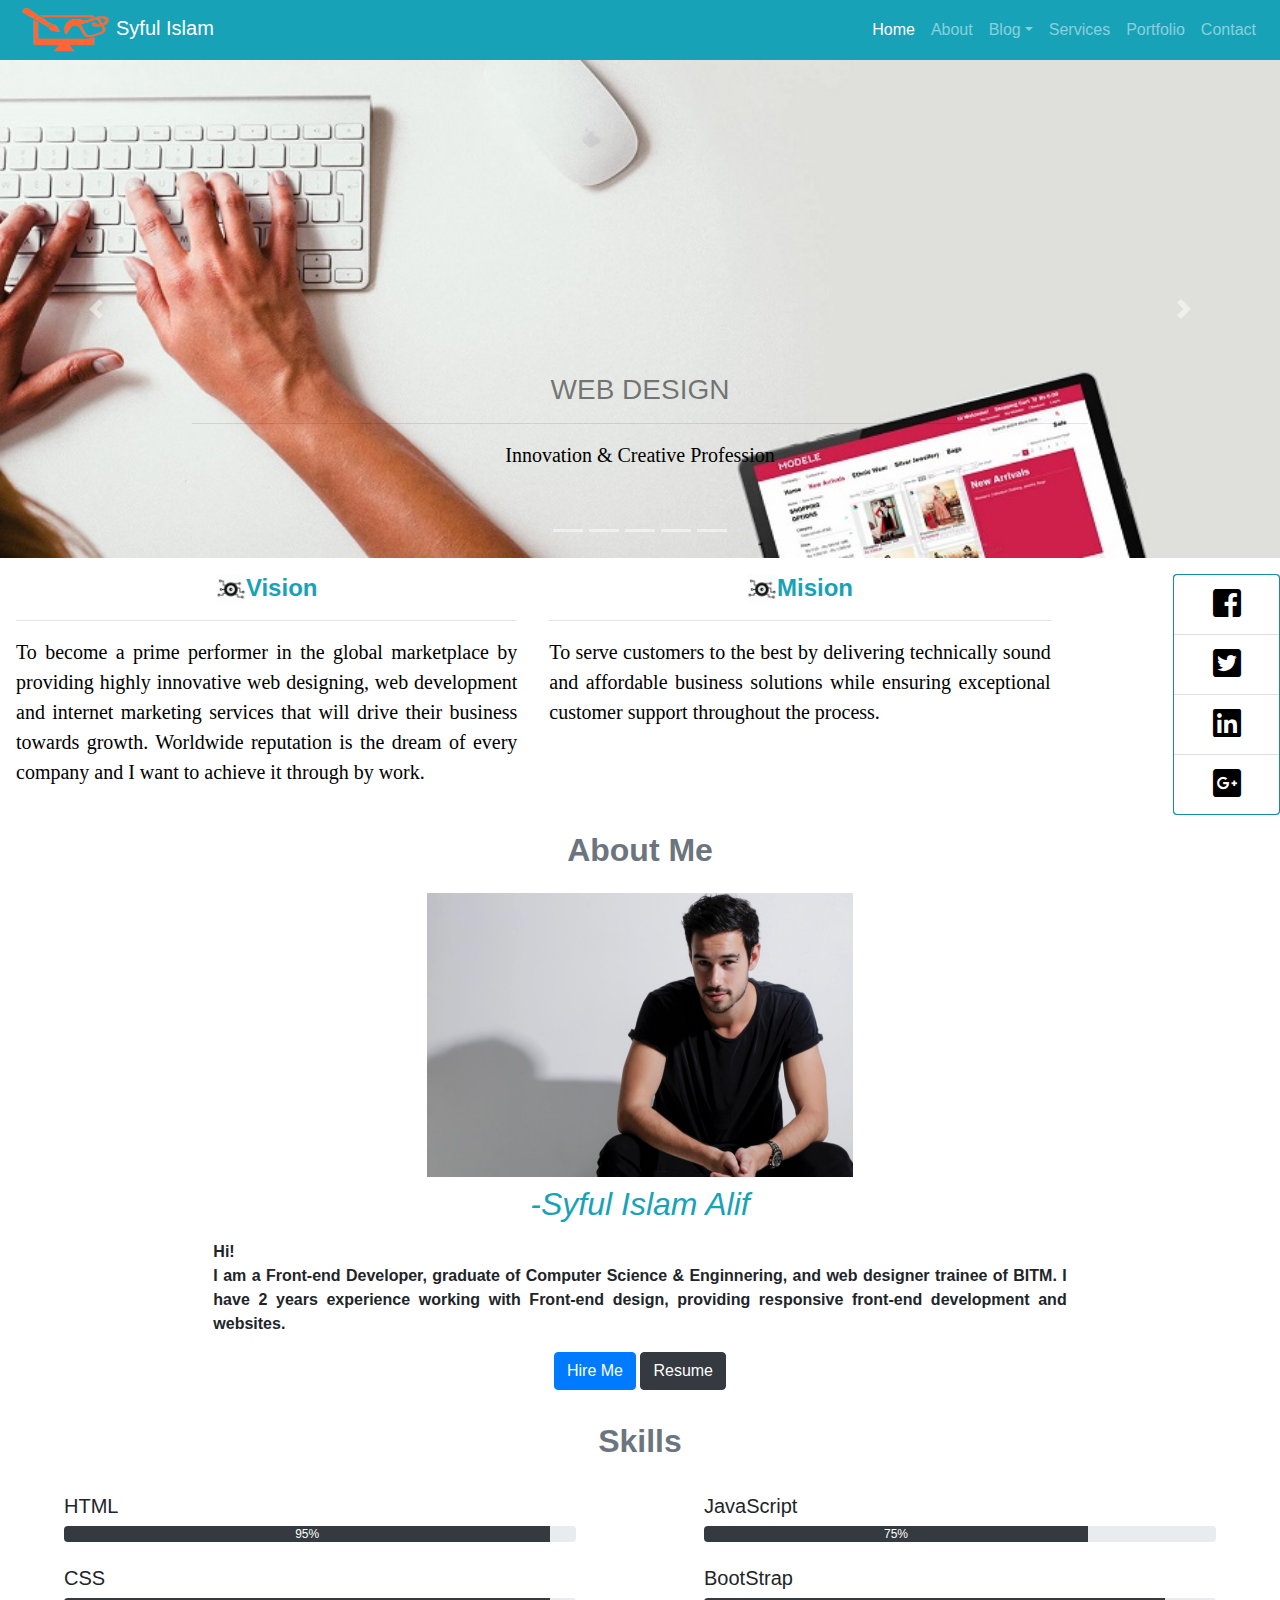
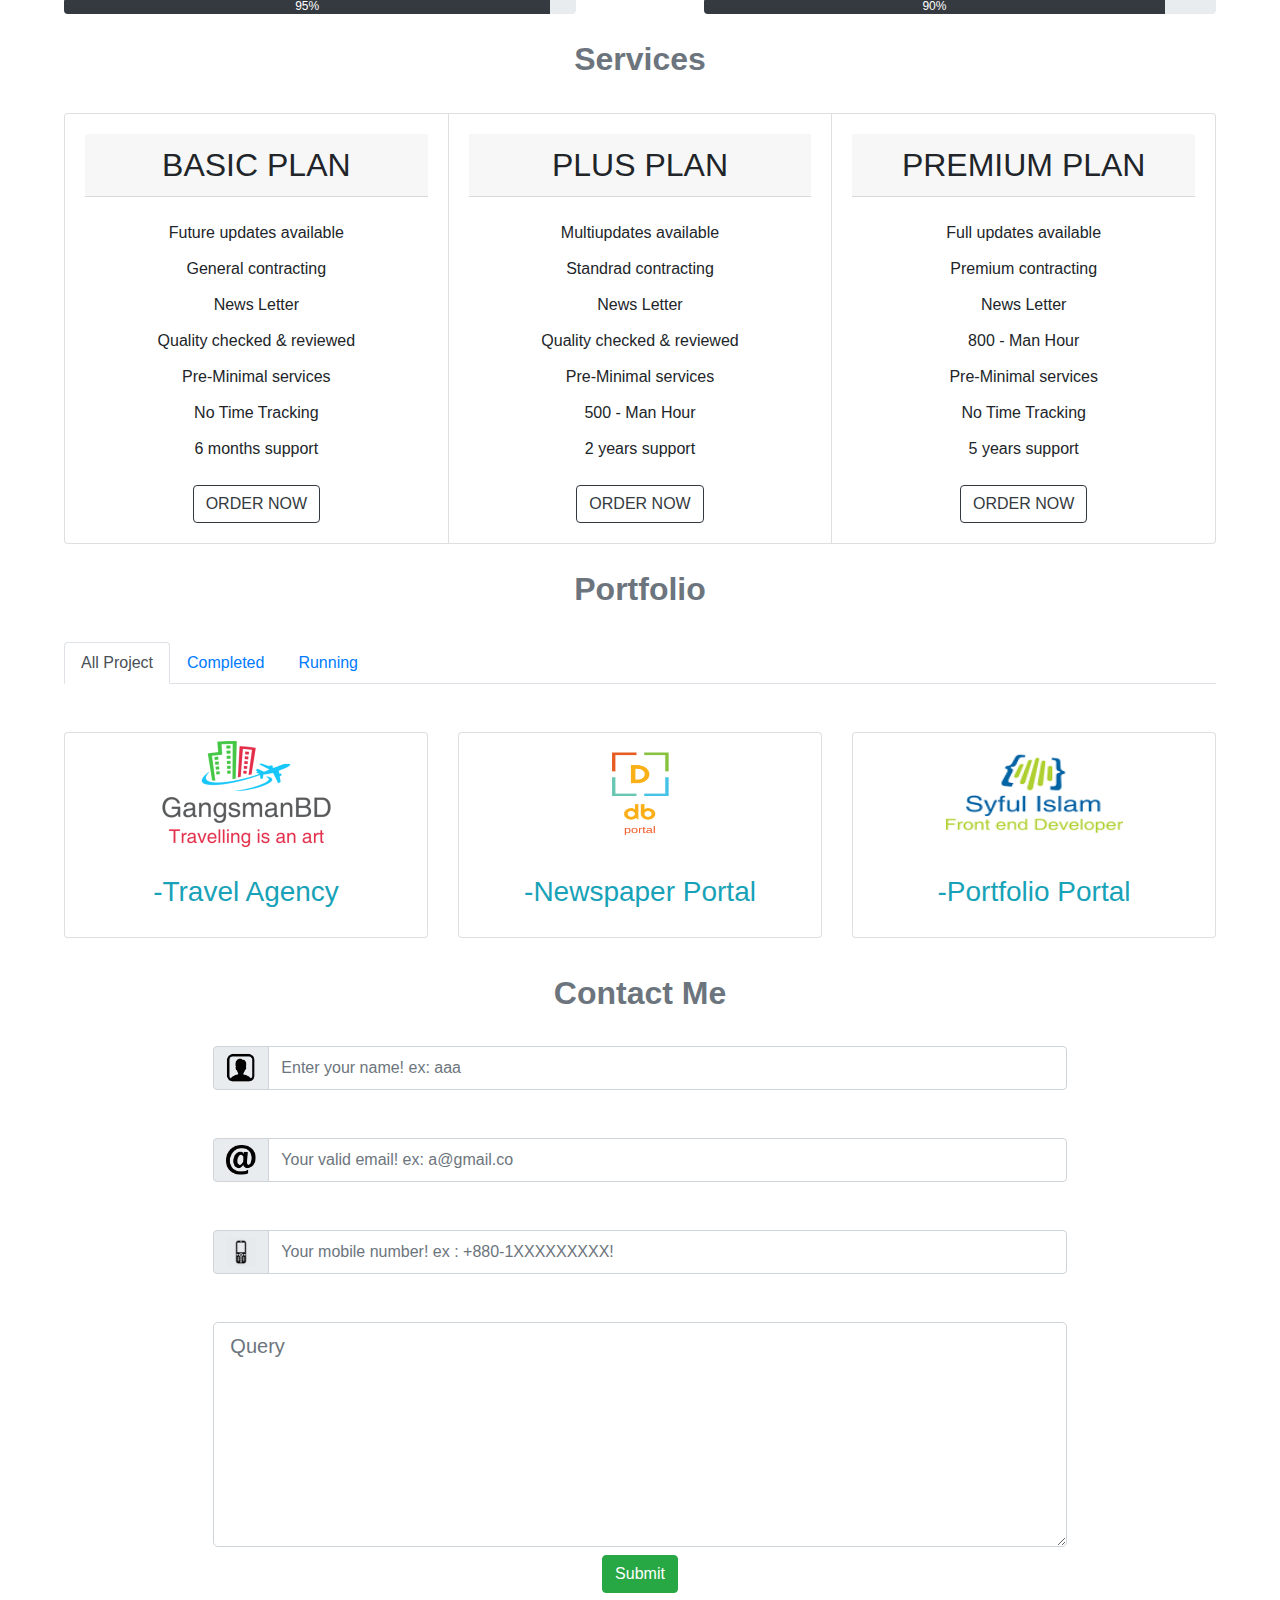
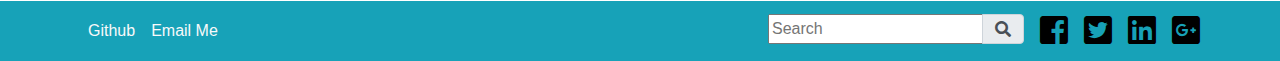
==== index.html @ f2038346 "Update index.html" ====
<!DOCTYPE html>
<html lang="en">
<head>
    <meta charset="UTF-8">
    <title>Portfolio</title>
    <link rel="shortcut icon" type="image/x-icon" href="images/logo.png">
    <link rel="stylesheet" href="css/bootstrap.css">
    <link rel="stylesheet" href="css/fontawesome-all.css">
    <link rel="stylesheet" href="css/style.css">
</head>
<body>
    <header id="menuBar">
        <nav class="navbar navbar-expand-md navbar-dark bg-info ptb-0">
            <a href="index.html" class="navbar-brand mr-auto"><img src="images/logo.png" class="img-icon">Syful Islam</a>
            <button type="button" class="navbar-toggler" data-toggle="collapse" data-target="#myMenu">
                <span class="navbar-toggler-icon"></span>
            </button>
            <div class="collapse navbar-collapse" id="myMenu">
                <ul class="navbar-nav ml-auto">
                    <li class="nav-item"><a href="" class="nav-link active">Home</a></li>
                    <li class="nav-item"><a href="#about" class="nav-link">About</a></li>
                    <li class="nav-item dropdown"><a href="" class="nav-link dropdown-toggle" data-toggle="dropdown">Blog</a>
                        <ul class="dropdown-menu">
                            <li><a class="dropdown-item" href="#aim">Aim</a></li>
                            <li><a class="dropdown-item" href="#skills">Skills</a></li>
                            <li><a class="dropdown-item" href="#services">Services</a></li>
                        </ul>
                    </li>
                    <li class="nav-item"><a href="#services" class="nav-link">Services</a></li>
                    <li class="nav-item"><a href="#portfolio" class="nav-link">Portfolio</a></li>
                    <li class="nav-item"><a href="#contact" class="nav-link">Contact</a></li>
                </ul>
            </div>
        </nav>
    </header>

    <section id="slide-bar">
        <div class="container-fluid">
            <div class="row">
                <div class="col-lg-12 col-md-12">
                    <div class="carousel" id="mySlider" data-ride="carousel" data-interval="2000">
                        <ol class="carousel-indicators">
                            <li data-target="#mySlider" data-slide-to="0"></li>
                            <li data-target="#mySlider" data-slide-to="1"></li>
                            <li data-target="#mySlider" data-slide-to="2"></li>
                            <li data-target="#mySlider" data-slide-to="3"></li>
                            <li data-target="#mySlider" data-slide-to="4"></li>
                        </ol>

                        <div class="carousel-inner">
                            <div class="carousel-item active">
                                <img src="images/caro5.jpg" alt="slider-img" class="img-slider">
                                <div class="carousel-caption">
                                    <div class="col-md-12 auto">
                                        <h3 class="text-uppercase text-black-50">
                                            Web Design
                                        </h3>
                                        <hr>
                                    </div>
                                    <div class="col-md-12 auto">
                                        <p class="text-manual mb-5">Innovation & Creative Profession</p>
                                    </div>
                                </div>
                            </div>
                            <div class="carousel-item">
                                <img src="images/carousel1.jpg" alt="slider-img" class="img-slider">
                            </div>
                            <div class="carousel-item">
                                <img src="images/carousel2.jpg" alt="slider-img" class="img-slider">
                            </div>
                            <div class="carousel-item">
                                <img src="images/carousel3.jpg" alt="slider-img" class="img-slider">
                            </div>
                            <div class="carousel-item">
                                <img src="images/caro4.jpg" alt="slider-img" class="img-slider">
                            </div>
                        </div>

                        <a href="#mySlider" class="carousel-control-prev" data-slide="prev">
                            <span class="carousel-control-prev-icon"></span>
                        </a>
                        <a href="#mySlider" class="carousel-control-next" data-slide="next">
                            <span class="carousel-control-next-icon"></span>
                        </a>
                    </div>
                </div>
            </div>
        </div>
    </section>

    <section id="aim">
        <div class="container-fluid">
            <div class="row" style="position: relative">
                <div class="col-md-5 col-sm-5 col-xs-9 pl-3  pr-3">
                    <h4 class="text-center text-info font-weight-bold pt-3"><img src="images/vision-icon.jpg" class="icon-bar">Vision</h4>
                    <hr>
                    <p class="text-justify text-manual">To become a prime performer in the global marketplace by providing highly innovative web designing, web development and internet marketing services that will drive their business towards growth. Worldwide reputation is the dream of every company and I want to achieve it through by work.</p>
                </div>
                <div class="col-md-5 col-sm-5 col-xs-9 pl-3 pr-3">
                    <h4 class="text-center text-info font-weight-bold pt-3"><img src="images/vision-icon.jpg" class="icon-bar">Mision</h4>
                    <hr>
                    <p class="text-justify text-manual">To serve customers to the best by delivering technically sound and affordable business solutions while ensuring exceptional customer support throughout the process.</p>
                </div>


                <div class="offset-1 col-md-1 col-sm-1 col-xs-2 pt-3 sticky-sidebar">
                    <div class="card text-center bg-info">
                        <ul class="list-group list-group-flush">
                            <li class="list-group-item"><a href="" class="fab-color"><i class="fab fa-facebook-square fa-2x"></i></a></li>
                            <li class="list-group-item"><a href="" class="fab-color"><i class="fab fa-twitter-square fa-2x"></i></a></li>
                            <li class="list-group-item"><a href="" class="fab-color"><i class="fab fa-linkedin fa-2x"></i></a></li>
                            <li class="list-group-item"><a href="" class="fab-color"><i class="fab fa-google-plus-square fa-2x"></i></a></li>
                        </ul>
                    </div>
                </div>
            </div>
        </div>
    </section>

    <section id="about">
        <div class="container-fluid">
            <div class="row">
                <div class="col-md-12">
                    <h2 class="text-center text-secondary font-weight-bold pt-3 pb-3">About Me</h2>
                </div>
                <div class="offset-4 col-md-4 col-sm-4 col-xs-4 offset-4">
                    <img src="images/TBFO__BFL1357_september_2017_.jpg" alt="developer-img" class="img-fluid">
                </div>
                <div class="offset-2 col-md-8 col-sm-8 col-xs-8 offset-2">
                    <h2 class="text-center text-info pt-2 pb-2"><i>-Syful Islam Alif</i></h2>
                    <p class="font-weight-bold text-justify">
                        Hi!<br>
                        I am a Front-end Developer, graduate of Computer Science & Enginnering, and web designer trainee of BITM. I have 2 years experience working with Front-end design, providing responsive front-end development and websites.
                    </p>
                </div>
                <div class="col-md-12">
                    <div class="text-center">
                        <button type="button" class="btn btn-primary">Hire Me</button>
                        <a href="" class="btn btn-dark">Resume</a>
                    </div>
                </div>
            </div>
        </div>
    </section>

    <section id="skills">
        <div class="container-fluid">
            <div class="row">
                <div class="col-md-12 pt-3">
                    <h2 class="text-center text-secondary font-weight-bold pt-3 pb-3">Skills</h2>
                </div>

                <div class="col-md-6 col-sm-6 col-xs-12 service-width">
                    <h5>HTML</h5>
                    <div class="progress">
                        <div class="progress-bar bg-dark" style="width:95%">95%</div>
                    </div>
                    <br/>
                    <h5>CSS</h5>
                    <div class="progress">
                        <div class="progress-bar bg-dark" style="width:95%">95%</div>
                    </div>
                </div>

                <div class="col-md-6 col-sm-6 col-xs-12 service-width">
                    <h5>JavaScript</h5>
                    <div class="progress">
                        <div class="progress-bar bg-dark" style="width:75%">75%</div>
                    </div>
                    <br/>
                    <h5>BootStrap</h5>
                    <div class="progress">
                        <div class="progress-bar bg-dark" style="width:90%">90%</div>
                    </div>
                </div>
            </div>
        </div>
    </section>

    <section id="services">
        <div class="container-fluid">
            <div class="row">
                <div class="col-md-12">
                    <h2 class="text-center text-secondary font-weight-bold pt-3 pb-3">Services</h2>
                </div>

                <div class="col-md-12 col-sm-12 col-xs-12 service-width">
                    <div class="card-group">
                        <div class="card text-center">
                            <div class="card-body">
                                <h2 class="card-header">BASIC PLAN</h2>
                                <p class="card-title mt-4">Future updates available </p>
                                <p class="card-title">General contracting</p>
                                <p class="card-title">News Letter</p>
                                <p class="card-title">Quality checked & reviewed</p>
                                <p class="card-title">Pre-Minimal services</p>
                                <p class="card-title">No Time Tracking</p>
                                <p class="card-title mb-4">6 months support </p>
                                <a href="" class="btn btn-outline-dark">ORDER NOW</a>
                            </div>
                        </div>


                        <div class="card text-center">
                            <div class="card-body">
                                <h2 class="card-header">PLUS PLAN</h2>
                                <p class="card-title mt-4">Multiupdates available </p>
                                <p class="card-title">Standrad contracting</p>
                                <p class="card-title">News Letter</p>
                                <p class="card-title">Quality checked & reviewed</p>
                                <p class="card-title">Pre-Minimal services</p>
                                <p class="card-title">500 - Man Hour</p>
                                <p class="card-title mb-4">2 years support </p>
                                <a href="" class="btn btn-outline-dark">ORDER NOW</a>
                            </div>
                        </div>

                        <div class="card text-center">
                            <div class="card-body">
                                <h2 class="card-header">PREMIUM PLAN</h2>
                                <p class="card-title mt-4">Full updates available </p>
                                <p class="card-title">Premium contracting</p>
                                <p class="card-title">News Letter</p>
                                <p class="card-title">800 - Man Hour</p>
                                <p class="card-title">Pre-Minimal services</p>
                                <p class="card-title">No Time Tracking</p>
                                <p class="card-title mb-4">5 years support </p>
                                <a href="" class="btn btn-outline-dark">ORDER NOW</a>
                            </div>
                        </div>

                    </div>
            </div>
        </div>
    </section>

    <section id="portfolio">
        <div class="container-fluid">
            <div class="row">
                <div class="col-md-12">
                    <h2 class="text-center text-secondary font-weight-bold pt-3 pb-3">Portfolio</h2>
                </div>

                <div class="col-md-12 col-sm-12 col-xs-12 service-width">
                    <ul class="nav nav-tabs">
                        <li class="nav-item"><a class="nav-link active" href="#link1" target="_blank" data-toggle="tab">All Project</a></li>
                        <li class="nav-item"><a class="nav-link" href="#link2" target="_blank" data-toggle="tab">Completed</a></li>
                        <li class="nav-item"><a class="nav-link" href="#link3" target="_blank" data-toggle="tab">Running</a></li>
                        <!--<li class="nav-item"><a class="nav-link" href="#link4" data-toggle="tabs">Later</a></li>-->
                    </ul>

                    <div class="tab-content">
                        <div class="tab-pane active" id="link1">
                            <div class="row">
                                <div class="col-md-12 col-sm-12 col-xs-12">
                                    <br>
                                    <br>
                                    <div class="card-deck">
                                        <div class="card text-center">
                                            <a href="" class="nav-link"><img src="images/GangsmanBD.png" style="height: 106px; width: 177px;"></a>
                                            <div class="card-body">
                                                <h3 class="text-info"> -Travel Agency</h3>
                                            </div>
                                        </div>

                                        <div class="card text-center">
                                            <a href="" class="nav-link"><img src="images/zjHl2lgef9cYrQL0JFa7kzbw2vuEqBdLmxbM1Tp9OXdE9g5shnN1i...Bv9ettdV9dsBUGw0pY.png" style="height: 106px; width: 177px;"></a>
                                            <div class="card-body">
                                                <h3 class="text-info"> -Newspaper Portal</h3>
                                            </div>
                                        </div>

                                        <div class="card text-center">
                                            <a href="" class="nav-link"><img src="images/zjHl2lgef9cYrQL0JFa7kzbw2vuEqBdOmxbM1jp9OXdE9g5shnN1i...Bv9ettdV9dsBUGw0pY.png" style="height: 106px; width: 177px;"></a>
                                            <div class="card-body">
                                                <h3 class="text-info"> -Portfolio Portal</h3>
                                            </div>
                                        </div>
                                    </div>
                                </div>
                            </div>
                        </div>

                        <div class="tab-pane" id="link2">
                            <div class="row">
                                <div class="col-md-12">
                                    <br>
                                    <br>
                                    <div class="card-deck">
                                        <div class="card text-center">
                                            <a href="" class="nav-link"><img src="images/GangsmanBD.png" style="height: 106px; width: 177px;"></a>
                                            <div class="card-body">
                                                <h3 class="text-info"> -Travel Agency</h3>
                                            </div>
                                        </div>

                                        <div class="card text-center">
                                            <a href="" class="nav-link"><img src="images/zjHl2lgef9cYrQL0JFa7kzbw2vuEqBdLmxbM1Tp9OXdE9g5shnN1i...Bv9ettdV9dsBUGw0pY.png" style="height: 106px; width: 177px;"></a>
                                            <div class="card-body">
                                                <h3 class="text-info"> -Newspaper Portal</h3>
                                            </div>
                                        </div>

                                        <div class="card text-center">
                                            <a href="" class="nav-link"><img src="images/zjHl2lgef9cYrQL0JFa7kzbw2vuEqBdOmxbM1jp9OXdE9g5shnN1i...Bv9ettdV9dsBUGw0pY.png" style="height: 106px; width: 177px;"></a>
                                            <div class="card-body">
                                                <h3 class="text-info"> -Portfolio Portal</h3>
                                            </div>
                                        </div>
                                    </div>
                                </div>
                            </div>
                        </div>

                        <div class="tab-pane" id="link3">
                            <div class="row">
                                <div class="col-md-12">
                                    <br>
                                    <br>
                                    <div class="card-deck">
                                        <div class="card text-center">
                                            <a href="" class="nav-link"><img src="images/GangsmanBD.png" style="height: 106px; width: 177px;"></a>
                                            <div class="card-body">
                                                <h3 class="text-info"> -Travel Agency</h3>
                                            </div>
                                        </div>
                                    </div>
                                </div>
                            </div>
                        </div>
                    </div>
                </div>
            </div>
        </div>
    </section>

    <section id="contact">
        <div class="container-fluid">
            <div class="row">
                <div class="col-md-12 service-width">
                    <h2 class="text-center text-secondary font-weight-bold pt-3 pb-3">Contact Me</h2>
                </div>

                <div class="offset-2 col-md-8 col-sm-8 col-xs-8 offset-2">
                    <form action="" method="post" id="regFrom">
                        <div class="input-group mb-5">
                            <div class="input-group-prepend">
                                <span class="input-group-text" id="nameSpan"><img src="images/name.png" class="icon-bar"/></span>
                            </div>
                            <input type="text" placeholder="Enter your name! ex: aaa" class="form-control" id="name" required="">
                        </div>

                        <div class="input-group mb-5">
                            <div class="input-group-prepend">
                                <span class="input-group-text" id="emailSpan"><img src="images/email.png" class="icon-bar"/></span>
                            </div>
                            <input type="email" placeholder="Your valid email! ex: a@gmail.co" id="email" class="form-control" required="">
                        </div>

                        <div class="input-group mb-5">
                            <div class="input-group-prepend">
                                <span class="input-group-text" id="mobileSpan"><img src="images/mobile.png" class="icon-bar"/></span>
                            </div>
                            <input type="text" placeholder="Your mobile number! ex : +880-1XXXXXXXXX!" id="mobile" class="form-control" required="">
                        </div>

                        <div class="mb-2">
                            <textarea placeholder="Query" class="form-control form-control-lg" id="textFileld" required="" style="height: 225px;"></textarea>
                        </div>

                        <div class="text-center">
                            <button type="submit" class="btn btn-success mb-2">Submit</button>
                            <!--<button type="reset" class="btn btn-dark">Reset</button>-->
                        </div>
                    </form>
                </div>
            </div>
        </div>
    </section>

    <footer id="footer">
        <div class="container-fluid">
            <div class="row bg-info">
              <div class="col-md-12 text-info service-width">
                  <nav class="navbar navbar-expand-sm ptb-0">
                      <ul class="navbar-nav">
                          <li><a href="https://github.com/alifsyfulislam" target="_blank" class="nav-link text-light">Github</a></li>
                          <li><a href="mailto: alifsyfulislam@gmail.com" target="_blank" class="nav-link text-light">Email Me</a></li>
                      </ul>

                      <ul class="navbar-nav ml-auto">
                          <li>
                              <div class="input-group pr-3">
                                  <input type="text" placeholder="Search">
                                  <div class="input-group-append">
                                      <span class="input-group-text"><i class="fa fa-search"></i></span>
                                  </div>
                              </div>
                          </li>
                          <li><a href="" class="fab-color"><i class="fab fa-facebook-square fa-2x pr-3"></i></a></li>
                          <li><a href="" class="fab-color"><i class="fab fa-twitter-square fa-2x pr-3"></i></a></li>
                          <li><a href="" class="fab-color"><i class="fab fa-linkedin fa-2x pr-3"></i></a></li>
                          <li><a href="" class="fab-color"><i class="fab fa-google-plus-square fa-2x"></i></a></li>
                      </ul>
                  </nav>
              </div>
            </div>
        </div>
    </footer>
    <script src="js/jquery-3.3.1.js"></script>
    <script src="js/bootstrap.js"></script>
    <script src="js/script.js"></script>
</body>
</html>
---- css/style.css ----
.ptb-0{
    padding-top: 0px;
    padding-bottom: 0px;
}
.remember-me{
    color: white;
    padding: 0px 0px;
}

.bg-img{
    background-image: url("../images/TBFO__BFL1357_september_2017_.jpg");
    background-size: cover;
    background-position: center;
}

.img-slider{
    height: 100%;
    width: 100%;
}

.img-icon{
    height: 50px;
    width: 100px;
}

.text-manual{
    color: black;
    font-size: 20px;
    font-family: "Times New Roman";
}

.service-img{
    height: 250px;
    width: 100%;
}

.icon-bar{
    height: 30px;
    width: 30px;
}
.goal{
    font-size: 18px;
    font-family: "Times New Roman";
    width: 80%;
    padding: 0% 5%;
}
.fab-color{
    color: black;
}

.service-width{
    width: 90%;
    padding: 10px 5%;
}













@media screen and (max-width: 650px){
    .col-xs-0{ width: 0%;}
    .col-xs-1{ width: 8.33%;}
    .col-xs-2{ width: 16.66%}
    .col-xs-3{ width: 25%;}
    .col-xs-4{ width: 33.33%}
    .col-xs-5{ width: 41.66%}
    .col-xs-6{ width: 50%;}
    .col-xs-7{ width: 58.33%}
    .col-xs-8{ width: 66.66%}
    .col-xs-9{ width: 75%}
    .col-xs-10{ width: 83.33%}
    .col-xs-11{ width: 91.66%}
    .col-xs-12{ width: 100%}

    .sticky-sidebar{
        position: absolute;
        right: 0px;
        top:200px;
    }
}
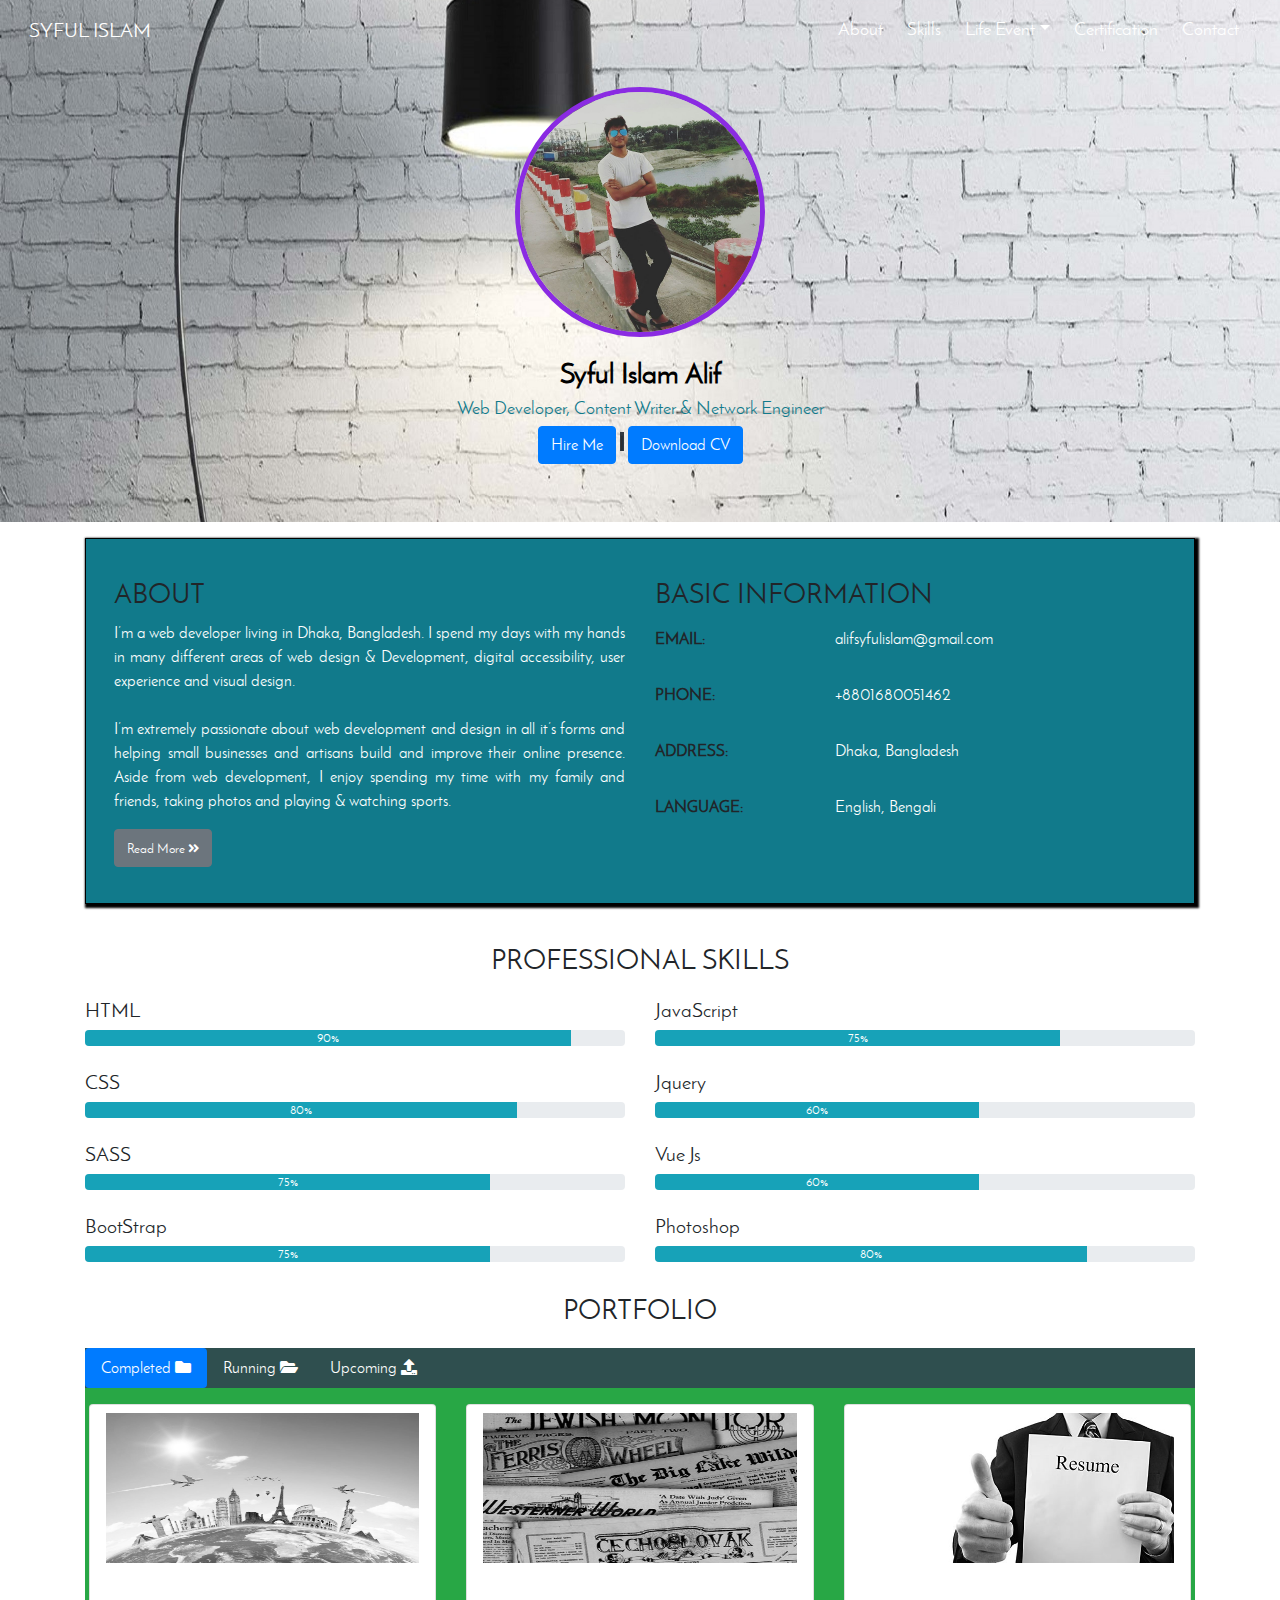
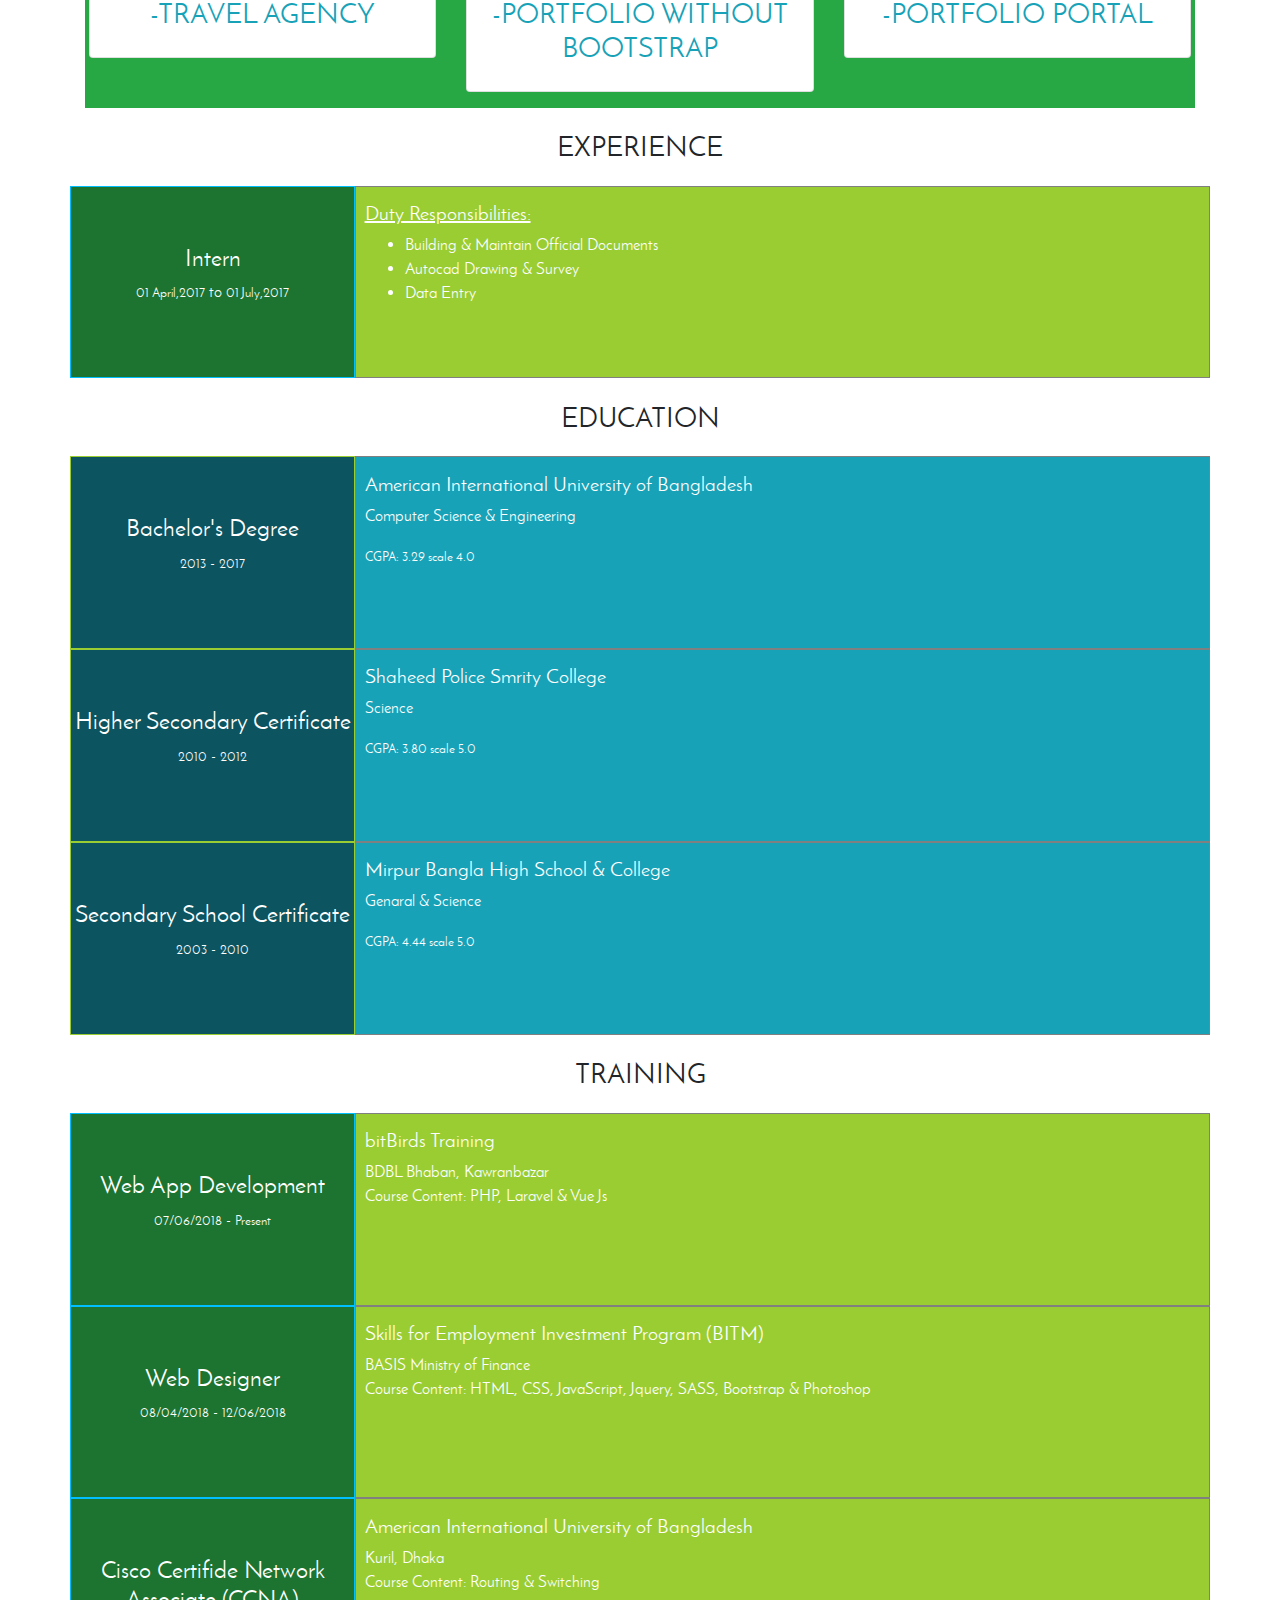
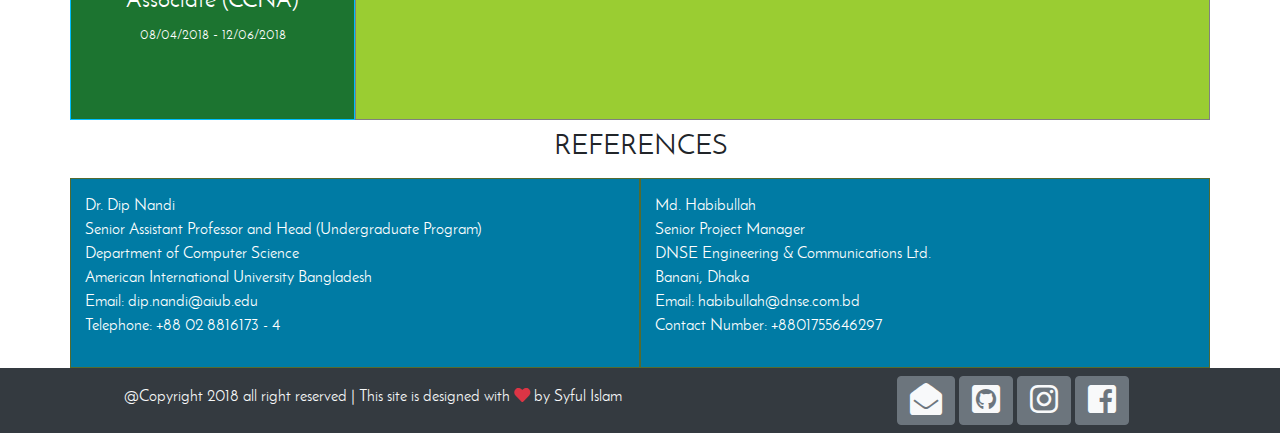
==== commit 9623f730: "updated" ====
--- a/index.html
+++ b/index.html
@@ -1,115 +1,286 @@
 <!DOCTYPE html>
-<html lang="en">
+<html lang="en-US">
 <head>
     <meta charset="UTF-8">
-    <title>Portfolio</title>
-    <link rel="shortcut icon" type="image/x-icon" href="images/logo.png">
+    <meta http-equiv="X-UA-Compatible" content="IE=edge">
+    <meta name="viewport" content="width=device-width, initial-scale=1">
+    <title>Syful Islam</title>
+    <link rel="shortcut icon" type="image/x-icon" href="images/founder902_n.jpg" class="top_style">
     <link rel="stylesheet" href="css/bootstrap.css">
     <link rel="stylesheet" href="css/fontawesome-all.css">
+    <link rel="stylesheet" href="OwlCarousel2-2.3.4/dist/assets/owl.carousel.css"/>
+    <link rel="stylesheet" href="OwlCarousel2-2.3.4/dist/assets/owl.theme.default.min.css"/>
     <link rel="stylesheet" href="css/style.css">
 </head>
 <body>
-    <header id="menuBar">
-        <nav class="navbar navbar-expand-md navbar-dark bg-info ptb-0">
-            <a href="index.html" class="navbar-brand mr-auto"><img src="images/logo.png" class="img-icon">Syful Islam</a>
-            <button type="button" class="navbar-toggler" data-toggle="collapse" data-target="#myMenu">
-                <span class="navbar-toggler-icon"></span>
-            </button>
-            <div class="collapse navbar-collapse" id="myMenu">
-                <ul class="navbar-nav ml-auto">
-                    <li class="nav-item"><a href="" class="nav-link active">Home</a></li>
-                    <li class="nav-item"><a href="#about" class="nav-link">About</a></li>
-                    <li class="nav-item dropdown"><a href="" class="nav-link dropdown-toggle" data-toggle="dropdown">Blog</a>
-                        <ul class="dropdown-menu">
-                            <li><a class="dropdown-item" href="#aim">Aim</a></li>
-                            <li><a class="dropdown-item" href="#skills">Skills</a></li>
-                            <li><a class="dropdown-item" href="#services">Services</a></li>
-                        </ul>
-                    </li>
-                    <li class="nav-item"><a href="#services" class="nav-link">Services</a></li>
-                    <li class="nav-item"><a href="#portfolio" class="nav-link">Portfolio</a></li>
-                    <li class="nav-item"><a href="#contact" class="nav-link">Contact</a></li>
-                </ul>
-            </div>
-        </nav>
-    </header>
-
-    <section id="slide-bar">
-        <div class="container-fluid">
-            <div class="row">
-                <div class="col-lg-12 col-md-12">
-                    <div class="carousel" id="mySlider" data-ride="carousel" data-interval="2000">
-                        <ol class="carousel-indicators">
-                            <li data-target="#mySlider" data-slide-to="0"></li>
-                            <li data-target="#mySlider" data-slide-to="1"></li>
-                            <li data-target="#mySlider" data-slide-to="2"></li>
-                            <li data-target="#mySlider" data-slide-to="3"></li>
-                            <li data-target="#mySlider" data-slide-to="4"></li>
-                        </ol>
-
-                        <div class="carousel-inner">
-                            <div class="carousel-item active">
-                                <img src="images/caro5.jpg" alt="slider-img" class="img-slider">
-                                <div class="carousel-caption">
-                                    <div class="col-md-12 auto">
-                                        <h3 class="text-uppercase text-black-50">
-                                            Web Design
-                                        </h3>
-                                        <hr>
+<header class="bg-pic">
+    <div class="container-fluid">
+        <div class="row">
+            <div class="col-md-12">
+                <div class="main-menu">
+                    <nav class="navbar navbar-expand-md navbar-dark" id="menuBar">
+                        <div class="container-fluid">
+                            <a href="index.html" class="navbar-brand">SYFUL ISLAM</a>
+                            <button type="button" class="navbar-toggler" data-toggle="collapse" data-target="#myMenu">
+                                <span class="navbar-toggler-icon"></span>
+                            </button>
+                            <div class="collapse navbar-collapse" id="myMenu">
+                                <div class="ml-auto">
+                                    <ul class="navbar-nav">
+                                        <li class="nav-item"><a href="about.html" class="nav-link">About</a></li>
+                                        <!--<li class="nav-item"><a href="certi.html" class="nav-link">Certification</a></li>-->
+                                        <li class="nav-item"><a href="#skills" class="nav-link">Skills</a></li>
+                                        <li class="nav-item dropdown"><a href="" class="nav-link dropdown-toggle" data-toggle="dropdown">Life Event</a>
+                                            <ul class="dropdown-menu">
+                                                <li><a href="#portfolio" class="dropdown-item">Portfolio</a></li>
+                                                <li><a href="#experience" class="dropdown-item">Experience</a></li>
+                                                <li><a href="#education" class="dropdown-item">Education</a></li>
+                                                <li><a href="#training" class="dropdown-item">Training</a></li>
+                                            </ul>
+                                        </li>
+                                        <li class="nav-item"><a href="certi.html" class="nav-link">Certification</a></li>
+                                        <li class="nav-item"><a href="contact.html" class="nav-link">Contact</a></li>
+                                    </ul>
+                                </div>
+                            </div>
+                        </div>
+                    </nav>
+                </div>
+            </div>
+        </div>
+    </div>
+
+    <div class="container">
+        <div class="row">
+            <div class="col-md-12">
+                <div class="text-center">
+                    <img src="images/founder902_n.jpg" alt="developer images" class="developer-face">
+                    <div class="developer-info">
+                        <h3><b>Syful Islam Alif</b></h3>
+                        <p>Web Developer, Content Writer & Network Engineer</p>
+                        <a class="btn btn-primary" href="contact.html#contact">Hire Me</a>
+                        <span class="bg-dark">|</span>
+                        <a class="btn btn-primary" href="https://drive.google.com/open?id=1hDFPuUJuliQhBPr-UW9-CVG6pV_1hZen">Download CV</a>
+                    </div>
+                </div>
+            </div>
+        </div>
+    </div>
+</header>
+
+<main>
+    <section id="about">
+        <div class="container">
+            <div class="developer-about">
+                <div class="row">
+                    <div class="col-md-6 col-sm-12 pb-2">
+                        <h3>About</h3>
+                        <p>
+                            I’m a web developer living in Dhaka, Bangladesh. I spend my days with my hands in many different areas of web design & Development, digital accessibility, user experience and visual design.
+                            <br>
+                            <br>
+                            I’m extremely passionate about web development and design in all it’s forms and helping small businesses and artisans build and improve their online presence. Aside from web development, I enjoy spending my time with my family and friends, taking photos and playing & watching sports.
+                        </p>
+                        <a href="about.html" class="btn btn-secondary"><small>Read More <i class="fa fa-angle-double-right"></i></small></a>
+                    </div>
+
+                    <div class="col-md-6 col-sm-12 pb-2">
+                        <h3>Basic Information</h3>
+                        <div class="row mt-3">
+                            <div class="col-sm-4"><strong class="text-uppercase">Email:</strong></div>
+                            <div class="col-sm-8"><p>alifsyfulislam@gmail.com</p></div>
+                        </div>
+                        <div class="row mt-3">
+                            <div class="col-sm-4"><strong class="text-uppercase">Phone:</strong></div>
+                            <div class="col-sm-8"><p>+8801680051462</p></div>
+                        </div>
+                        <div class="row mt-3">
+                            <div class="col-sm-4"><strong class="text-uppercase">Address:</strong></div>
+                            <div class="col-sm-8"><p>Dhaka, Bangladesh</p></div>
+                        </div>
+                        <div class="row mt-3">
+                            <div class="col-sm-4"><strong class="text-uppercase">Language:</strong></div>
+                            <div class="col-sm-8"><p>English, Bengali</p></div>
+                        </div>
+                    </div>
+                </div>
+            </div>
+        </div>
+    </section>
+
+
+    <section id="skills">
+        <div class="container">
+            <div class="skills-info">
+                <div class="row">
+                    <div class="col-md-12">
+                        <h3>Professional Skills</h3>
+                    </div>
+                </div>
+
+                <div class="row">
+                    <div class="col-md-6 col-sm-6 col-12 pb-2">
+                        <h5>HTML</h5>
+                        <div class="progress">
+                            <div class="progress-bar bg-info" style="width:90%">90%</div>
+                        </div>
+                        <br/>
+                        <h5>CSS</h5>
+                        <div class="progress">
+                            <div class="progress-bar bg-info" style="width:80%">80%</div>
+                        </div>
+                        <br/>
+                        <h5>SASS</h5>
+                        <div class="progress">
+                            <div class="progress-bar bg-info" style="width:75%">75%</div>
+                        </div>
+                        <br>
+                        <h5>BootStrap</h5>
+                        <div class="progress">
+                            <div class="progress-bar bg-info" style="width:75%">75%</div>
+                        </div>
+                    </div>
+
+                    <div class="col-md-6 col-sm-6 col-12 pb-2">
+                        <h5>JavaScript</h5>
+                        <div class="progress">
+                            <div class="progress-bar bg-info" style="width:75%">75%</div>
+                        </div>
+                        <br/>
+                        <h5>Jquery</h5>
+                        <div class="progress">
+                            <div class="progress-bar bg-info" style="width:60%">60%</div>
+                        </div>
+                        <br>
+                        <h5>Vue Js</h5>
+                        <div class="progress">
+                            <div class="progress-bar bg-info" style="width:60%">60%</div>
+                        </div>
+                        <br>
+                        <h5>Photoshop</h5>
+                        <div class="progress">
+                            <div class="progress-bar bg-info" style="width:80%">80%</div>
+                        </div>
+                    </div>
+                </div>
+            </div>
+        </div>
+    </section>
+
+    <section id="portfolio">
+        <div class="container">
+            <div class="portfolio-info">
+                <div class="row">
+                    <div class="col-md-12">
+                        <h3>Portfolio</h3>
+                    </div>
+                </div>
+
+                <div class="row">
+                    <div class="col-md-12">
+                        <div class="navPill-css">
+                            <ul class="nav nav-pills">
+                                <li class="nav-item"><a class="nav-link active" href="#link1" target="_blank" data-toggle="tab">Completed <i class="fa fa-folder"></i></a></li>
+                                <li class="nav-item"><a class="nav-link" href="#link2" target="_blank" data-toggle="tab">Running <i class="fa fa-folder-open"></i></a></li>
+                                <li class="nav-item"><a class="nav-link" href="#link3" target="_blank" data-toggle="tab">Upcoming <i class="fa fa-upload"></i></a></li>
+                            </ul>
+
+                            <div class="tab-content bg-success pl-1 pr-1">
+                                <div class="tab-pane active" id="link1">
+                                    <div class="row">
+                                        <div class="col-xl-4 col-lg-4 col-md-6 col-sm-6 col-12 mt-3 mb-3">
+                                            <div class="card text-center">
+                                                <a href="https://alifsyfulislam.github.io/le-destino/" class="nav-link"><img src="images/travel.jpg" class="pill-img"></a>
+                                                <div class="card-body">
+                                                    <h3 class="text-info"> -Travel Agency</h3>
+                                                </div>
+                                            </div>
+                                        </div>
+
+                                        <div class="col-xl-4 col-lg-4 col-md-6 col-sm-6 col-12 mt-3 mb-3">
+                                            <div class="card text-center">
+                                                <a href="https://alifsyfulislam.github.io/portfolio-with-JS/" class="nav-link"><img src="images/newsportal.jpg" class="pill-img"></a>
+                                                <div class="card-body">
+                                                    <h3 class="text-info"> -Portfolio without Bootstrap</h3>
+                                                </div>
+                                            </div>
+                                        </div>
+
+                                        <div class="col-xl-4 col-lg-4 col-md-6 col-sm-6 col-12 mt-3 mb-3">
+                                            <div class="card text-center">
+                                                <a href="https://alifsyfulislam.github.io/AlifPortfolio/index.html" class="nav-link"><img src="images/resume.jpg" class="pill-img"></a>
+                                                <div class="card-body">
+                                                    <h3 class="text-info"> -Portfolio Portal</h3>
+                                                </div>
+                                            </div>
+                                        </div>
                                     </div>
-                                    <div class="col-md-12 auto">
-                                        <p class="text-manual mb-5">Innovation & Creative Profession</p>
+                                </div>
+
+
+                                <div class="tab-pane" id="link2">
+                                    <div class="row">
+                                        <div class="col-xl-4 col-lg-4 col-md-6 col-sm-6 col-12 mt-3 mb-3">
+                                            <div class="card text-center">
+                                                <a href="" class="nav-link"><img src="images/mobileAid.jpg" class="pill-img"></a>
+                                                <div class="card-body">
+                                                    <h3 class="text-info"> -Mobile Aid</h3>
+                                                </div>
+                                            </div>
+                                        </div>
+
+                                        <div class="col-xl-4 col-lg-4 col-md-6 col-sm-6 col-12 mt-3 mb-3">
+                                            <div class="card text-center">
+                                                <a href="" class="nav-link"><img src="images/consultency.jpg" class="pill-img"></a>
+                                                <div class="card-body">
+                                                    <h3 class="text-info"> -Consultancy Firm</h3>
+                                                </div>
+                                            </div>
+                                        </div>
+                                    </div>
+                                </div>
+
+                                <div class="tab-pane" id="link3">
+                                    <div class="row">
+                                        <div class="col-xl-4 col-lg-4 col-md-6 col-sm-6 col-12 mt-3 mb-3">
+                                            <div class="card text-center">
+                                                <a href="" class="nav-link"><img src="images/mobileAid.jpg" class="pill-img"></a>
+                                                <div class="card-body">
+                                                    <h3 class="text-info"> -Easy Task</h3>
+                                                </div>
+                                            </div>
+                                        </div>
                                     </div>
                                 </div>
                             </div>
-                            <div class="carousel-item">
-                                <img src="images/carousel1.jpg" alt="slider-img" class="img-slider">
-                            </div>
-                            <div class="carousel-item">
-                                <img src="images/carousel2.jpg" alt="slider-img" class="img-slider">
-                            </div>
-                            <div class="carousel-item">
-                                <img src="images/carousel3.jpg" alt="slider-img" class="img-slider">
-                            </div>
-                            <div class="carousel-item">
-                                <img src="images/caro4.jpg" alt="slider-img" class="img-slider">
-                            </div>
-                        </div>
-
-                        <a href="#mySlider" class="carousel-control-prev" data-slide="prev">
-                            <span class="carousel-control-prev-icon"></span>
-                        </a>
-                        <a href="#mySlider" class="carousel-control-next" data-slide="next">
-                            <span class="carousel-control-next-icon"></span>
-                        </a>
-                    </div>
-                </div>
-            </div>
-        </div>
-    </section>
-
-    <section id="aim">
-        <div class="container-fluid">
-            <div class="row" style="position: relative">
-                <div class="col-md-5 col-sm-5 col-xs-9 pl-3  pr-3">
-                    <h4 class="text-center text-info font-weight-bold pt-3"><img src="images/vision-icon.jpg" class="icon-bar">Vision</h4>
-                    <hr>
-                    <p class="text-justify text-manual">To become a prime performer in the global marketplace by providing highly innovative web designing, web development and internet marketing services that will drive their business towards growth. Worldwide reputation is the dream of every company and I want to achieve it through by work.</p>
-                </div>
-                <div class="col-md-5 col-sm-5 col-xs-9 pl-3 pr-3">
-                    <h4 class="text-center text-info font-weight-bold pt-3"><img src="images/vision-icon.jpg" class="icon-bar">Mision</h4>
-                    <hr>
-                    <p class="text-justify text-manual">To serve customers to the best by delivering technically sound and affordable business solutions while ensuring exceptional customer support throughout the process.</p>
-                </div>
-
-
-                <div class="offset-1 col-md-1 col-sm-1 col-xs-2 pt-3 sticky-sidebar">
-                    <div class="card text-center bg-info">
-                        <ul class="list-group list-group-flush">
-                            <li class="list-group-item"><a href="" class="fab-color"><i class="fab fa-facebook-square fa-2x"></i></a></li>
-                            <li class="list-group-item"><a href="" class="fab-color"><i class="fab fa-twitter-square fa-2x"></i></a></li>
-                            <li class="list-group-item"><a href="" class="fab-color"><i class="fab fa-linkedin fa-2x"></i></a></li>
-                            <li class="list-group-item"><a href="" class="fab-color"><i class="fab fa-google-plus-square fa-2x"></i></a></li>
+                        </div>
+                    </div>
+                </div>
+            </div>
+        </div>
+    </section>
+
+
+    <section id="experience">
+        <div class="container">
+            <div class="experience-info">
+                <div class="row">
+                    <div class="col-md-12">
+                        <h3>Experience</h3>
+                    </div>
+                </div>
+
+                <div class="row">
+                    <div class="col-xl-3 col-lg-3 col-md-4 col-sm-4 col-12 experience-hedaline">
+                        <h4>Intern</h4>
+                        <p><small>01 April,2017</small> to <small>01 July,2017</small></p>
+                    </div>
+                    <div class="col-xl-9 col-lg-9 col-md-8 col-sm-8 col-12 experience-details">
+                        <h5><u>Duty Responsibilities:</u></h5>
+                        <ul>
+                            <li>Building & Maintain Official Documents</li>
+                            <li>Autocad Drawing & Survey</li>
+                            <li>Data Entry</li>
                         </ul>
                     </div>
                 </div>
@@ -117,298 +288,164 @@
         </div>
     </section>
 
-    <section id="about">
-        <div class="container-fluid">
+    <section id="education">
+        <div class="container">
+            <div class="education-info">
+                <div class="row">
+                    <div class="col-md-12">
+                        <h3>Education</h3>
+                    </div>
+                </div>
+
+                <div class="row">
+                    <div class="col-xl-3 col-lg-3 col-md-4 col-sm-4 col-12 education-hedaline">
+                        <h4>Bachelor's Degree</h4>
+                        <p><small>2013</small> - <small>2017</small></p>
+                    </div>
+                    <div class="col-xl-9 col-lg-9 col-md-8 col-sm-8 col-12 education-details">
+                        <h5>American International University of Bangladesh</h5>
+                        <p>Computer Science & Engineering</p>
+                        <small>CGPA: 3.29 scale 4.0</small>
+                    </div>
+                </div>
+
+                <div class="row">
+                    <div class="col-xl-3 col-lg-3 col-md-4 col-sm-4 col-12 education-hedaline">
+                        <h4>Higher Secondary Certificate</h4>
+                        <p><small>2010</small> - <small>2012</small></p>
+                    </div>
+                    <div class="col-xl-9 col-lg-9 col-md-8 col-sm-8 col-12 education-details">
+                        <h5>Shaheed Police Smrity College</h5>
+                        <p>Science</p>
+                        <small>CGPA: 3.80 scale 5.0</small>
+                    </div>
+                </div>
+
+                <div class="row">
+                    <div class="col-xl-3 col-lg-3 col-md-4 col-sm-4 col-12 education-hedaline">
+                        <h4>Secondary School Certificate</h4>
+                        <p><small>2003</small> - <small>2010</small></p>
+                    </div>
+                    <div class="col-xl-9 col-lg-9 col-md-8 col-sm-8 col-12 education-details">
+                        <h5>Mirpur Bangla High School & College</h5>
+                        <p>Genaral & Science</p>
+                        <small>CGPA: 4.44 scale 5.0</small>
+                    </div>
+                </div>
+            </div>
+        </div>
+    </section>
+
+    <section id="training">
+        <div class="container">
+            <div class="education-info">
+                <div class="row">
+                    <div class="col-md-12">
+                        <h3>Training</h3>
+                    </div>
+                </div>
+
+                <div class="row">
+                    <div class="col-xl-3 col-lg-3 col-md-4 col-sm-4 col-12 training-hedaline">
+                        <h4>Web App Development</h4>
+                        <p><small>07/06/2018</small> - <small>Present</small></p>
+                    </div>
+                    <div class="col-xl-9 col-lg-9 col-md-8 col-sm-8 col-12 training-details">
+                        <h5>bitBirds Training</h5>
+                        <p class="m-0">BDBL Bhaban, Kawranbazar</p>
+                        <p>Course Content: PHP, Laravel & Vue Js</p>
+                    </div>
+                </div>
+
+                <div class="row">
+                    <div class="col-xl-3 col-lg-3 col-md-4 col-sm-4 col-12 training-hedaline">
+                        <h4>Web Designer</h4>
+                        <p><small>08/04/2018</small> - <small>12/06/2018</small></p>
+                    </div>
+                    <div class="col-xl-9 col-lg-9 col-md-8 col-sm-8 col-12 training-details">
+                        <h5>Skills for Employment Investment Program (BITM)</h5>
+                        <p class="m-0">BASIS Ministry of Finance</p>
+                        <p>Course Content: HTML, CSS, JavaScript, Jquery, SASS, Bootstrap & Photoshop</p>
+                    </div>
+                </div>
+
+                <div class="row">
+                    <div class="col-xl-3 col-lg-3 col-md-4 col-sm-4 col-12 training-hedaline">
+                        <h4>Cisco Certifide Network Associate (CCNA)</h4>
+                        <p><small>08/04/2018</small> - <small>12/06/2018</small></p>
+                    </div>
+                    <div class="col-xl-9 col-lg-9 col-md-8 col-sm-8 col-12 training-details">
+                        <h5>American International University of Bangladesh</h5>
+                        <p class="m-0">Kuril, Dhaka</p>
+                        <p>Course Content: Routing & Switching</p>
+                    </div>
+                </div>
+            </div>
+        </div>
+    </section>
+
+    <section id="references">
+        <div class="container">
             <div class="row">
-                <div class="col-md-12">
-                    <h2 class="text-center text-secondary font-weight-bold pt-3 pb-3">About Me</h2>
-                </div>
-                <div class="offset-4 col-md-4 col-sm-4 col-xs-4 offset-4">
-                    <img src="images/TBFO__BFL1357_september_2017_.jpg" alt="developer-img" class="img-fluid">
-                </div>
-                <div class="offset-2 col-md-8 col-sm-8 col-xs-8 offset-2">
-                    <h2 class="text-center text-info pt-2 pb-2"><i>-Syful Islam Alif</i></h2>
-                    <p class="font-weight-bold text-justify">
-                        Hi!<br>
-                        I am a Front-end Developer, graduate of Computer Science & Enginnering, and web designer trainee of BITM. I have 2 years experience working with Front-end design, providing responsive front-end development and websites.
-                    </p>
-                </div>
-                <div class="col-md-12">
-                    <div class="text-center">
-                        <button type="button" class="btn btn-primary">Hire Me</button>
-                        <a href="" class="btn btn-dark">Resume</a>
-                    </div>
-                </div>
-            </div>
-        </div>
-    </section>
-
-    <section id="skills">
-        <div class="container-fluid">
+                <div class="col-md-12 text-center pt-2 pb-2">
+                    <h3>REFERENCES</h3>
+                </div>
+            </div>
+
             <div class="row">
-                <div class="col-md-12 pt-3">
-                    <h2 class="text-center text-secondary font-weight-bold pt-3 pb-3">Skills</h2>
-                </div>
-
-                <div class="col-md-6 col-sm-6 col-xs-12 service-width">
-                    <h5>HTML</h5>
-                    <div class="progress">
-                        <div class="progress-bar bg-dark" style="width:95%">95%</div>
-                    </div>
-                    <br/>
-                    <h5>CSS</h5>
-                    <div class="progress">
-                        <div class="progress-bar bg-dark" style="width:95%">95%</div>
-                    </div>
-                </div>
-
-                <div class="col-md-6 col-sm-6 col-xs-12 service-width">
-                    <h5>JavaScript</h5>
-                    <div class="progress">
-                        <div class="progress-bar bg-dark" style="width:75%">75%</div>
-                    </div>
-                    <br/>
-                    <h5>BootStrap</h5>
-                    <div class="progress">
-                        <div class="progress-bar bg-dark" style="width:90%">90%</div>
-                    </div>
-                </div>
-            </div>
-        </div>
-    </section>
-
-    <section id="services">
-        <div class="container-fluid">
-            <div class="row">
-                <div class="col-md-12">
-                    <h2 class="text-center text-secondary font-weight-bold pt-3 pb-3">Services</h2>
-                </div>
-
-                <div class="col-md-12 col-sm-12 col-xs-12 service-width">
-                    <div class="card-group">
-                        <div class="card text-center">
-                            <div class="card-body">
-                                <h2 class="card-header">BASIC PLAN</h2>
-                                <p class="card-title mt-4">Future updates available </p>
-                                <p class="card-title">General contracting</p>
-                                <p class="card-title">News Letter</p>
-                                <p class="card-title">Quality checked & reviewed</p>
-                                <p class="card-title">Pre-Minimal services</p>
-                                <p class="card-title">No Time Tracking</p>
-                                <p class="card-title mb-4">6 months support </p>
-                                <a href="" class="btn btn-outline-dark">ORDER NOW</a>
-                            </div>
-                        </div>
-
-
-                        <div class="card text-center">
-                            <div class="card-body">
-                                <h2 class="card-header">PLUS PLAN</h2>
-                                <p class="card-title mt-4">Multiupdates available </p>
-                                <p class="card-title">Standrad contracting</p>
-                                <p class="card-title">News Letter</p>
-                                <p class="card-title">Quality checked & reviewed</p>
-                                <p class="card-title">Pre-Minimal services</p>
-                                <p class="card-title">500 - Man Hour</p>
-                                <p class="card-title mb-4">2 years support </p>
-                                <a href="" class="btn btn-outline-dark">ORDER NOW</a>
-                            </div>
-                        </div>
-
-                        <div class="card text-center">
-                            <div class="card-body">
-                                <h2 class="card-header">PREMIUM PLAN</h2>
-                                <p class="card-title mt-4">Full updates available </p>
-                                <p class="card-title">Premium contracting</p>
-                                <p class="card-title">News Letter</p>
-                                <p class="card-title">800 - Man Hour</p>
-                                <p class="card-title">Pre-Minimal services</p>
-                                <p class="card-title">No Time Tracking</p>
-                                <p class="card-title mb-4">5 years support </p>
-                                <a href="" class="btn btn-outline-dark">ORDER NOW</a>
-                            </div>
-                        </div>
-
-                    </div>
-            </div>
-        </div>
-    </section>
-
-    <section id="portfolio">
-        <div class="container-fluid">
-            <div class="row">
-                <div class="col-md-12">
-                    <h2 class="text-center text-secondary font-weight-bold pt-3 pb-3">Portfolio</h2>
-                </div>
-
-                <div class="col-md-12 col-sm-12 col-xs-12 service-width">
-                    <ul class="nav nav-tabs">
-                        <li class="nav-item"><a class="nav-link active" href="#link1" target="_blank" data-toggle="tab">All Project</a></li>
-                        <li class="nav-item"><a class="nav-link" href="#link2" target="_blank" data-toggle="tab">Completed</a></li>
-                        <li class="nav-item"><a class="nav-link" href="#link3" target="_blank" data-toggle="tab">Running</a></li>
-                        <!--<li class="nav-item"><a class="nav-link" href="#link4" data-toggle="tabs">Later</a></li>-->
-                    </ul>
-
-                    <div class="tab-content">
-                        <div class="tab-pane active" id="link1">
-                            <div class="row">
-                                <div class="col-md-12 col-sm-12 col-xs-12">
-                                    <br>
-                                    <br>
-                                    <div class="card-deck">
-                                        <div class="card text-center">
-                                            <a href="" class="nav-link"><img src="images/GangsmanBD.png" style="height: 106px; width: 177px;"></a>
-                                            <div class="card-body">
-                                                <h3 class="text-info"> -Travel Agency</h3>
-                                            </div>
-                                        </div>
-
-                                        <div class="card text-center">
-                                            <a href="" class="nav-link"><img src="images/zjHl2lgef9cYrQL0JFa7kzbw2vuEqBdLmxbM1Tp9OXdE9g5shnN1i...Bv9ettdV9dsBUGw0pY.png" style="height: 106px; width: 177px;"></a>
-                                            <div class="card-body">
-                                                <h3 class="text-info"> -Newspaper Portal</h3>
-                                            </div>
-                                        </div>
-
-                                        <div class="card text-center">
-                                            <a href="" class="nav-link"><img src="images/zjHl2lgef9cYrQL0JFa7kzbw2vuEqBdOmxbM1jp9OXdE9g5shnN1i...Bv9ettdV9dsBUGw0pY.png" style="height: 106px; width: 177px;"></a>
-                                            <div class="card-body">
-                                                <h3 class="text-info"> -Portfolio Portal</h3>
-                                            </div>
-                                        </div>
-                                    </div>
-                                </div>
-                            </div>
-                        </div>
-
-                        <div class="tab-pane" id="link2">
-                            <div class="row">
-                                <div class="col-md-12">
-                                    <br>
-                                    <br>
-                                    <div class="card-deck">
-                                        <div class="card text-center">
-                                            <a href="" class="nav-link"><img src="images/GangsmanBD.png" style="height: 106px; width: 177px;"></a>
-                                            <div class="card-body">
-                                                <h3 class="text-info"> -Travel Agency</h3>
-                                            </div>
-                                        </div>
-
-                                        <div class="card text-center">
-                                            <a href="" class="nav-link"><img src="images/zjHl2lgef9cYrQL0JFa7kzbw2vuEqBdLmxbM1Tp9OXdE9g5shnN1i...Bv9ettdV9dsBUGw0pY.png" style="height: 106px; width: 177px;"></a>
-                                            <div class="card-body">
-                                                <h3 class="text-info"> -Newspaper Portal</h3>
-                                            </div>
-                                        </div>
-
-                                        <div class="card text-center">
-                                            <a href="" class="nav-link"><img src="images/zjHl2lgef9cYrQL0JFa7kzbw2vuEqBdOmxbM1jp9OXdE9g5shnN1i...Bv9ettdV9dsBUGw0pY.png" style="height: 106px; width: 177px;"></a>
-                                            <div class="card-body">
-                                                <h3 class="text-info"> -Portfolio Portal</h3>
-                                            </div>
-                                        </div>
-                                    </div>
-                                </div>
-                            </div>
-                        </div>
-
-                        <div class="tab-pane" id="link3">
-                            <div class="row">
-                                <div class="col-md-12">
-                                    <br>
-                                    <br>
-                                    <div class="card-deck">
-                                        <div class="card text-center">
-                                            <a href="" class="nav-link"><img src="images/GangsmanBD.png" style="height: 106px; width: 177px;"></a>
-                                            <div class="card-body">
-                                                <h3 class="text-info"> -Travel Agency</h3>
-                                            </div>
-                                        </div>
-                                    </div>
-                                </div>
-                            </div>
-                        </div>
-                    </div>
-                </div>
-            </div>
-        </div>
-    </section>
-
-    <section id="contact">
-        <div class="container-fluid">
-            <div class="row">
-                <div class="col-md-12 service-width">
-                    <h2 class="text-center text-secondary font-weight-bold pt-3 pb-3">Contact Me</h2>
-                </div>
-
-                <div class="offset-2 col-md-8 col-sm-8 col-xs-8 offset-2">
-                    <form action="" method="post" id="regFrom">
-                        <div class="input-group mb-5">
-                            <div class="input-group-prepend">
-                                <span class="input-group-text" id="nameSpan"><img src="images/name.png" class="icon-bar"/></span>
-                            </div>
-                            <input type="text" placeholder="Enter your name! ex: aaa" class="form-control" id="name" required="">
-                        </div>
-
-                        <div class="input-group mb-5">
-                            <div class="input-group-prepend">
-                                <span class="input-group-text" id="emailSpan"><img src="images/email.png" class="icon-bar"/></span>
-                            </div>
-                            <input type="email" placeholder="Your valid email! ex: a@gmail.co" id="email" class="form-control" required="">
-                        </div>
-
-                        <div class="input-group mb-5">
-                            <div class="input-group-prepend">
-                                <span class="input-group-text" id="mobileSpan"><img src="images/mobile.png" class="icon-bar"/></span>
-                            </div>
-                            <input type="text" placeholder="Your mobile number! ex : +880-1XXXXXXXXX!" id="mobile" class="form-control" required="">
-                        </div>
-
-                        <div class="mb-2">
-                            <textarea placeholder="Query" class="form-control form-control-lg" id="textFileld" required="" style="height: 225px;"></textarea>
-                        </div>
-
-                        <div class="text-center">
-                            <button type="submit" class="btn btn-success mb-2">Submit</button>
-                            <!--<button type="reset" class="btn btn-dark">Reset</button>-->
-                        </div>
-                    </form>
-                </div>
-            </div>
-        </div>
-    </section>
-
-    <footer id="footer">
-        <div class="container-fluid">
-            <div class="row bg-info">
-              <div class="col-md-12 text-info service-width">
-                  <nav class="navbar navbar-expand-sm ptb-0">
-                      <ul class="navbar-nav">
-                          <li><a href="https://github.com/alifsyfulislam" target="_blank" class="nav-link text-light">Github</a></li>
-                          <li><a href="mailto: alifsyfulislam@gmail.com" target="_blank" class="nav-link text-light">Email Me</a></li>
-                      </ul>
-
-                      <ul class="navbar-nav ml-auto">
-                          <li>
-                              <div class="input-group pr-3">
-                                  <input type="text" placeholder="Search">
-                                  <div class="input-group-append">
-                                      <span class="input-group-text"><i class="fa fa-search"></i></span>
-                                  </div>
-                              </div>
-                          </li>
-                          <li><a href="" class="fab-color"><i class="fab fa-facebook-square fa-2x pr-3"></i></a></li>
-                          <li><a href="" class="fab-color"><i class="fab fa-twitter-square fa-2x pr-3"></i></a></li>
-                          <li><a href="" class="fab-color"><i class="fab fa-linkedin fa-2x pr-3"></i></a></li>
-                          <li><a href="" class="fab-color"><i class="fab fa-google-plus-square fa-2x"></i></a></li>
-                      </ul>
-                  </nav>
-              </div>
-            </div>
-        </div>
-    </footer>
-    <script src="js/jquery-3.3.1.js"></script>
-    <script src="js/bootstrap.js"></script>
-    <script src="js/script.js"></script>
+                <div class="col-md-6 references-headaline">
+                    <div class="">
+                        <p>
+                            Dr. Dip Nandi <br>
+                            Senior Assistant Professor and Head (Undergraduate Program)<br>
+                            Department of Computer Science <br>
+                            American International University Bangladesh<br>
+                            Email: dip.nandi@aiub.edu <br>
+                            Telephone: +88 02 8816173 - 4
+                        </p>
+                    </div>
+                </div>
+
+                <div class="col-md-6 references-headaline">
+                    <div class="">
+                        <p>
+                            Md. Habibullah <br>
+                            Senior Project Manager<br>
+                            DNSE Engineering & Communications Ltd.<br>
+                            Banani, Dhaka<br>
+                            Email: habibullah@dnse.com.bd<br>
+                            Contact Number: +8801755646297
+                        </p>
+                    </div>
+                </div>
+            </div>
+        </div>
+    </section>
+</main>
+
+<footer id="footer">
+    <div class="container-fluid">
+        <div class="row bg-dark">
+            <div class="col-md-7 col-sm-7 col-12 pt-3">
+                <p class="text-light text-center">@Copyright 2018 all right reserved <span>|</span> This site is designed with <i class="fa fa-heart text-danger"></i> by Syful Islam</p>
+            </div>
+            <div class="col-md-5 col-sm-5 col-12 text-info pt-2 pb-2">
+                <div class="text-center">
+
+                    <a href="mailto: alifsyfulislam@gmail.com" target="_blank" class="btn btn-secondary text-light"><i class="fa fa-envelope-open fa-2x"></i></a>
+                    <a href="https://github.com/alifsyfulislam" target="_blank" class="btn btn-secondary text-light"><i class="fab fa-github-square fa-2x"></i></a>
+                    <a href="https://www.instagram.com/aleef007/" target="_blank" class="btn btn-secondary text-light"><i class="fab fa-instagram fa-2x"></i></a>
+                    <a href="https://www.facebook.com/alyffffff" target="_blank" class="btn btn-secondary text-light"><i class="fab fa-facebook-square fa-2x"></i></a>
+
+                </div>
+            </div>
+        </div>
+    </div>
+</footer>
+<script src="js/jquery-3.3.1.js"></script>
+<script src="js/bootstrap.js"></script>
+<script src="OwlCarousel2-2.3.4/docs/assets/vendors/jquery.min.js"></script>
+<script src="OwlCarousel2-2.3.4/dist/owl.carousel.js"></script>
+<script src="js/script.js"></script>
 </body>
-</html>
+</html>--- a/css/style.css
+++ b/css/style.css
@@ -1,90 +1,338 @@
-.ptb-0{
-    padding-top: 0px;
-    padding-bottom: 0px;
-}
-.remember-me{
-    color: white;
-    padding: 0px 0px;
-}
-
-.bg-img{
-    background-image: url("../images/TBFO__BFL1357_september_2017_.jpg");
+@font-face {
+    font-family: 'josefin_sansregular';
+    src: url('../webfontkit-20180701-012526/josefinsans-regular-webfont.woff2') format('woff2'),
+    url('../webfontkit-20180701-012526/josefinsans-regular-webfont.woff') format('woff');
+    font-weight: normal;
+    font-style: normal;
+}
+
+
+body{
+    font-family: josefin_sansregular;
+}
+
+.bg-pic{
+    background-image: url("../images/bgpic.jpg");
     background-size: cover;
+    background-repeat: no-repeat;
+    background-attachment: fixed;
     background-position: center;
-}
-
-.img-slider{
+    padding: 0px 0px 4.5% 0px;
+}
+
+.main-menu .navbar {
+    position: relative;
+    padding: 0.25rem 0rem;
+    background-color: transparent;
+}
+
+.main-menu .navbar-expand-md .navbar-nav .nav-link {
+    padding: 0.75rem 0.75rem 0.75rem 0.75rem;
+    color: white;
+    font-size: 18px;
+    transition: background-color 2s;
+    text-align: right;
+}
+
+.main-menu .navbar-expand-md .navbar-nav .nav-link:hover {
+    color: #d39e00;
+    background-color: #6610f2;
+    border-radius: 5%;
+}
+
+.developer-face{
+    height: 250px;
+    width: 250px;
+    border-radius: 50%;
+    border: 5px solid blueviolet;
+    transition: 2s;
+    animation: change 5s;
+    animation-iteration-count: infinite;
+    margin-top: 2.5%;
+}
+
+.developer-face:hover{
+    transform: scale(1.1);
+}
+
+@keyframes change {
+    20% { border: 5px solid #6610f2 }
+    40% { border: 7px solid #fd7e14 }
+    60% { border: 9px solid #1c7430 }
+    80% { border: 7px solid #721c24 }
+    100% { border: 5px solid #34ce57 }
+}
+
+.developer-info{
+    padding-top: 1.5%;
+}
+
+.developer-info h3 {
+    color: black;
+    margin: 0.25rem;
+}
+
+.developer-info p{
+    color: #117a8b;
+    font-size: 18px;
+    margin: 0.25rem;
+}
+
+.developer-info a:hover{
+    background-color: darkslategrey;
+}
+
+.developer-about{
+    margin: 1.5% 0%;
+    padding: 2.5% 2.5%;
+    background-color: #117a8b;
+    border: 1px solid black;
+    box-shadow: 2px 2px 2px 2px black;
+}
+
+.developer-about h3{
+    text-transform: uppercase;
+    margin: 2% 0%;
+}
+
+.developer-about p {
+    text-align: justify;
+    color: white;
+}
+
+.skills-info h3 {
+    text-align: center;
+    text-transform: uppercase;
+    margin: 2% 0%;
+}
+
+.portfolio-info h3{
+    text-align: center;
+    text-transform: uppercase;
+    margin: 2% 0%;
+}
+
+.pill-img{
+    height: 150px;
+    width: 100%;
+    filter: grayscale(100%);
+    transition: 2s ease-in-out;
+}
+
+.pill-img:hover{
+    filter: grayscale(0%);
+    /*transform: rotate(360deg);*/
+    transform: translateY(10px);
+}
+
+.experience-info h3{
+    text-align: center;
+    text-transform: uppercase;
+    margin: 2% 0%;
+}
+
+.experience-hedaline{
+    background-color: #1c7430;
+    text-align: center;
+    color: white;
+    padding: 5% 0%;
+    border: 1px solid deepskyblue;
+}
+
+.experience-details {
+    padding: 1.25% .75%;
+    border: 1px solid grey;
+    background-color: yellowgreen;
+    color: white;
+}
+.education-info h3{
+    text-align: center;
+    text-transform: uppercase;
+    margin: 2% 0%;
+}
+
+.education-hedaline{
+    background-color: #0c5460;
+    text-align: center;
+    color: white;
+    padding: 5% 0%;
+    border: 1px solid yellowgreen;
+}
+.education-details{
+    padding: 1.25% .75%;
+    border: 1px solid grey;
+    color: white;
+    background-color: #17a2b8;
+}
+.img-responsive{
     height: 100%;
     width: 100%;
 }
 
-.img-icon{
+.blur{
+    box-shadow: 5px 5px 10px 2px;
+    opacity: 0.5;
+}
+
+.blur:hover{
+    opacity: 1;
+}
+
+
+.icon-bar{
     height: 50px;
-    width: 100px;
-}
-
-.text-manual{
-    color: black;
-    font-size: 20px;
-    font-family: "Times New Roman";
-}
-
-.service-img{
+    width: 50px;
+}
+
+.training-hedaline{
+    background-color: #1c7430;
+    text-align: center;
+    color: white;
+    padding: 5% 0%;
+    border: 1px solid deepskyblue;
+}
+.training-details{
+    padding: 1.25% .75%;
+    border: 1px solid grey;
+    background-color: yellowgreen;
+    color: white;
+}
+
+.bg-bg{
+    background-color: #8A9191;
+    color: white;
+    padding: 1.25% 0%;
+}
+
+.references-headaline{
+    padding: 1.25% 1.25%;
+    background-color: #007ba4;
+    color: white;
+    border: 1px solid darkolivegreen;
+}
+
+.owl-div{
     height: 250px;
     width: 100%;
-}
-
-.icon-bar{
-    height: 30px;
-    width: 30px;
-}
-.goal{
-    font-size: 18px;
-    font-family: "Times New Roman";
-    width: 80%;
-    padding: 0% 5%;
-}
-.fab-color{
-    color: black;
-}
-
-.service-width{
-    width: 90%;
-    padding: 10px 5%;
-}
-
-
-
-
-
-
-
-
-
-
-
-
-
-@media screen and (max-width: 650px){
-    .col-xs-0{ width: 0%;}
-    .col-xs-1{ width: 8.33%;}
-    .col-xs-2{ width: 16.66%}
-    .col-xs-3{ width: 25%;}
-    .col-xs-4{ width: 33.33%}
-    .col-xs-5{ width: 41.66%}
-    .col-xs-6{ width: 50%;}
-    .col-xs-7{ width: 58.33%}
-    .col-xs-8{ width: 66.66%}
-    .col-xs-9{ width: 75%}
-    .col-xs-10{ width: 83.33%}
-    .col-xs-11{ width: 91.66%}
-    .col-xs-12{ width: 100%}
-
-    .sticky-sidebar{
-        position: absolute;
-        right: 0px;
-        top:200px;
-    }
-}
-
-
+    padding: 2.5% 2.5%;
+}
+
+#owl1{
+    background-color: #1ccacd;
+}
+
+#owl2{
+    background-color: #20c997;
+}
+
+#owl3{
+    background-color: #1ccacd;
+}
+
+#owl4{
+    background-color: #20c997;
+}
+
+.owl-div h3 {
+    color: white;
+}
+
+
+.owl-dots{
+    display: none;
+}
+
+.hid a{
+    text-decoration: none;
+    color: #f1f1f1;
+    font-size: 22px;
+    display: block;
+    padding: 1.25% 0%;
+}
+
+.hid .card .card-header{
+    background-color: #0c5460;
+}
+
+.wheel{
+    margin: 5%;
+    width: 300px;
+    height: 350px;
+    animation: shake 5s;
+    animation-iteration-count: infinite;
+}
+
+
+@keyframes shake {
+    0% { transform: translate(1px, 1px) rotate(0deg) scale(1.1); }
+    10% { transform: translate(-1px, -2px) rotate(-1deg); }
+    20% { transform: translate(-3px, 0px) rotate(1deg); }
+    30% { transform: translate(3px, 2px) rotate(0deg); }
+    40% { transform: translate(1px, -1px) rotate(1deg); }
+    50% { transform: translate(-1px, 2px) rotate(-1deg) scale(0.9); }
+    60% { transform: translate(-3px, 1px) rotate(0deg); }
+    70% { transform: translate(3px, 1px) rotate(-1deg); }
+    80% { transform: translate(-1px, -1px) rotate(1deg); }
+    90% { transform: translate(1px, 2px) rotate(0deg); }
+    100% { transform: translate(1px, -2px) rotate(-1deg); }
+}
+
+.navPill-css{
+    background-color: darkslategrey;
+}
+
+.navPill-css .nav-link{
+    color: white;
+}
+.bg-my{
+    background-color: #3a768f;
+}
+
+.contact-box{
+    height: 150px;
+    width: 100%;
+    background-color: darkgray;
+    margin: 3% 0% 3% 0%;
+    text-align: center;
+    transition: 2s;
+}
+.contact-box p{
+    color: white;
+}
+
+.contact-box:hover{
+    background-color: #0c5460;
+    color: white;
+    border-radius: 15px 15px;
+}
+.contact-box i{
+    transition: 2s;
+}
+.contact-box:hover i{
+    transform: translate(-105px,38px);
+}
+
+.img-responsive2{
+    height: 300px;
+    width: 100%;
+}
+
+.main-menu .navbar-expand-md > .container, .navbar-expand-md > .container-fluid {
+    padding-right: 14px;
+    padding-left: 14px;
+}
+
+.bg-contact{
+    background-color: #4e555b;
+    padding: 2.5% 15%;
+}
+
+.btn_move i{
+    transition: 5s;
+}
+
+.btn_move:hover i {
+    transform: translate(10px);
+}
+
+
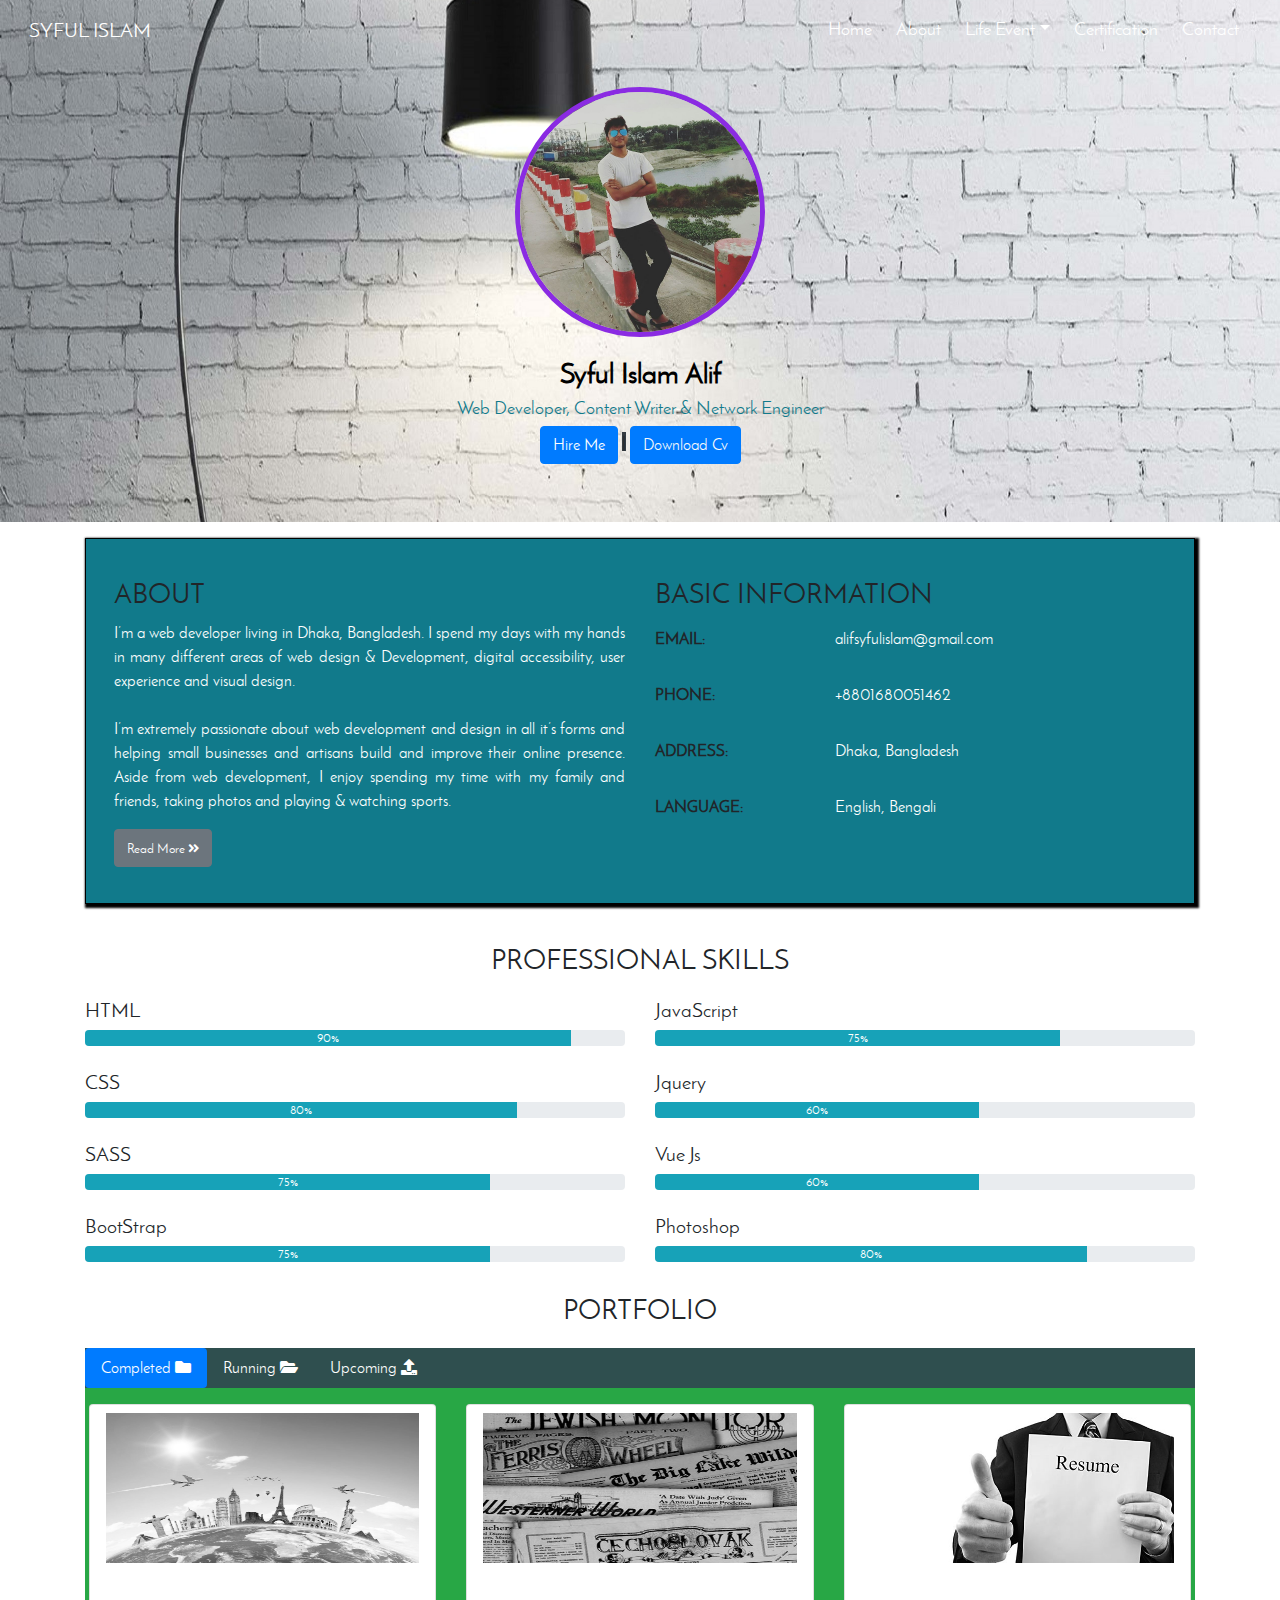
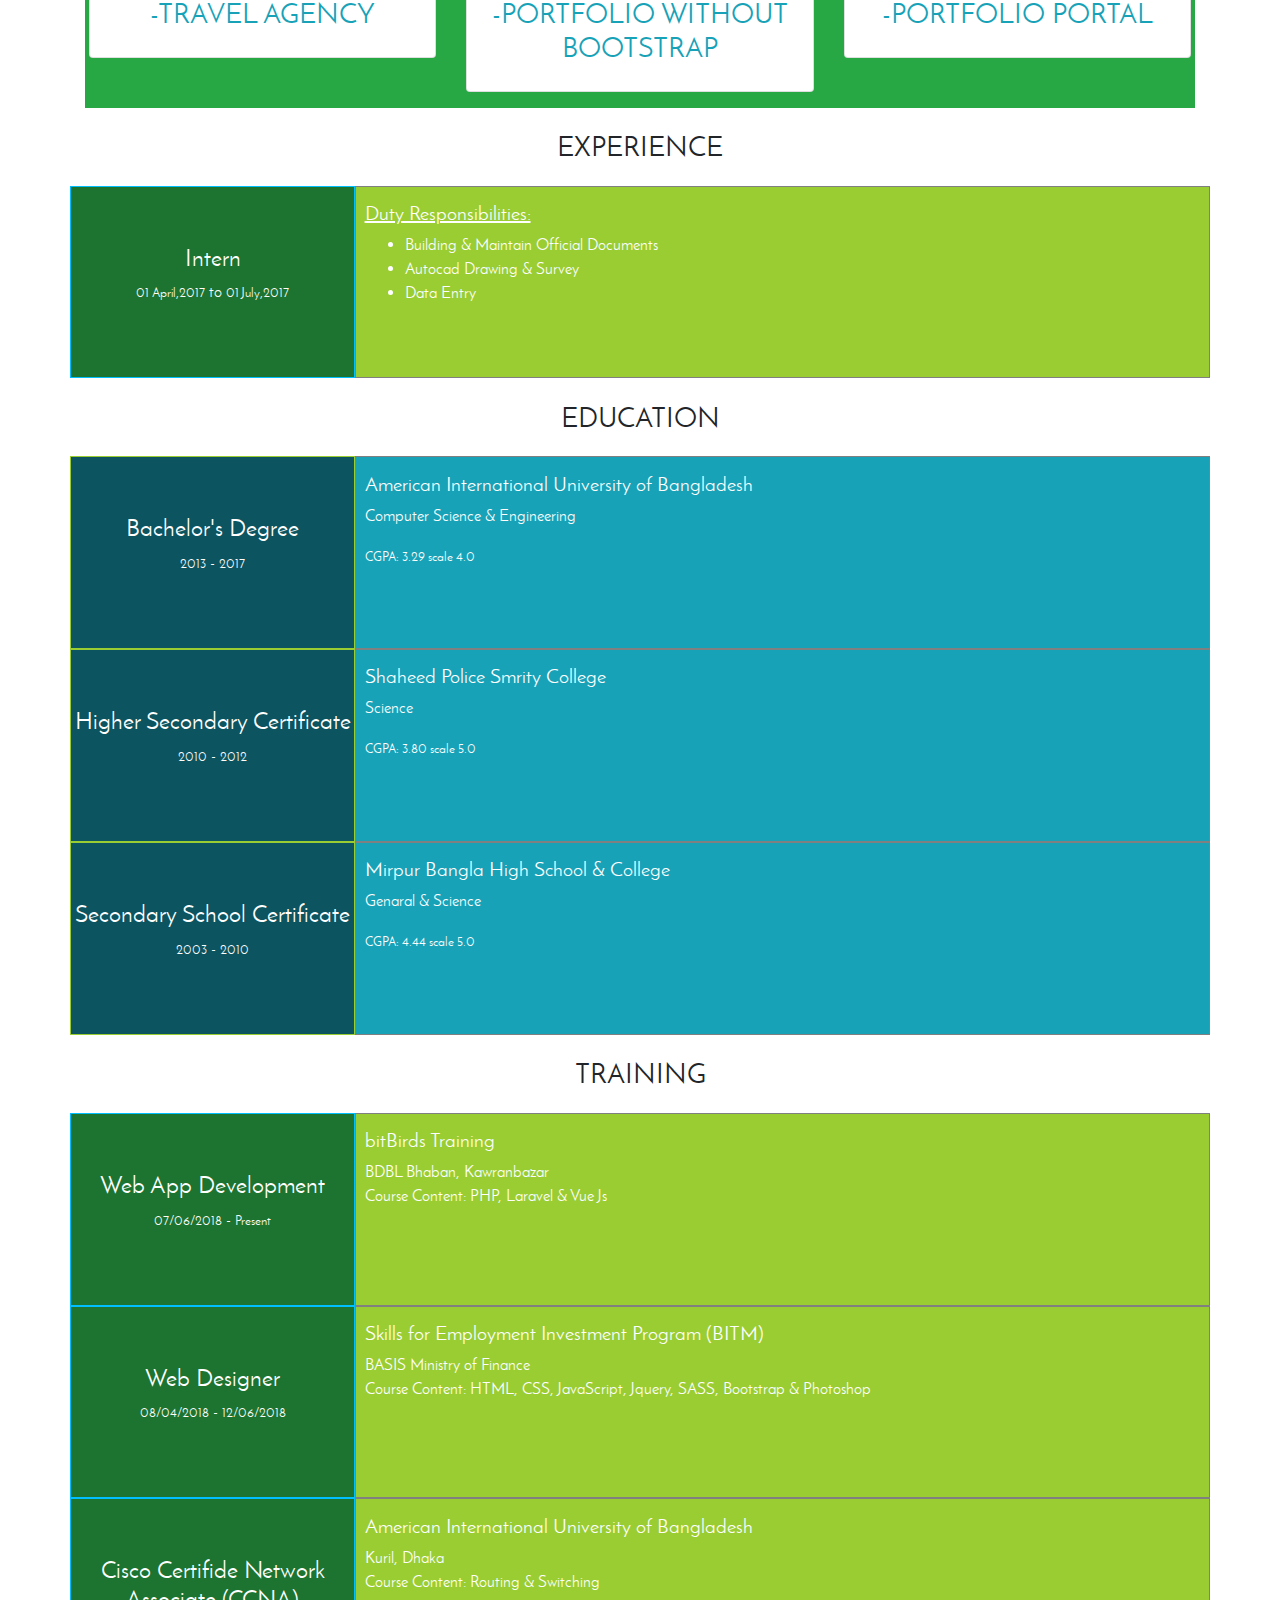
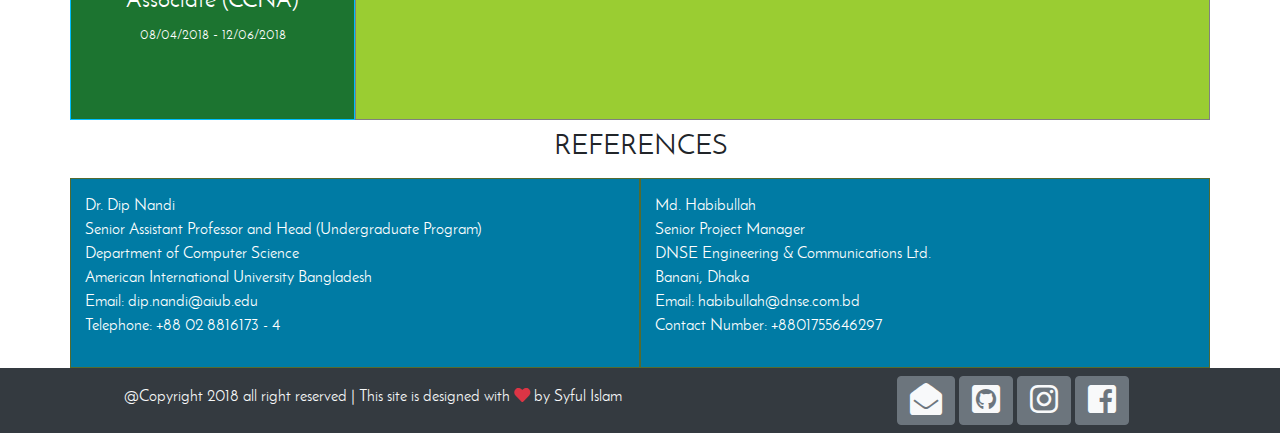
==== commit 0eaac99d: "updated" ====
--- a/index.html
+++ b/index.html
@@ -27,11 +27,13 @@
                             <div class="collapse navbar-collapse" id="myMenu">
                                 <div class="ml-auto">
                                     <ul class="navbar-nav">
+                                        <li class="nav-item"><a href="index.html" class="nav-link">Home</a></li>
                                         <li class="nav-item"><a href="about.html" class="nav-link">About</a></li>
                                         <!--<li class="nav-item"><a href="certi.html" class="nav-link">Certification</a></li>-->
-                                        <li class="nav-item"><a href="#skills" class="nav-link">Skills</a></li>
+                                        <!--<li class="nav-item"><a href="#skills" class="nav-link">Skills</a></li>-->
                                         <li class="nav-item dropdown"><a href="" class="nav-link dropdown-toggle" data-toggle="dropdown">Life Event</a>
                                             <ul class="dropdown-menu">
+                                                <li><a href="#skills" class="dropdown-item">Skills</a></li>
                                                 <li><a href="#portfolio" class="dropdown-item">Portfolio</a></li>
                                                 <li><a href="#experience" class="dropdown-item">Experience</a></li>
                                                 <li><a href="#education" class="dropdown-item">Education</a></li>
@@ -60,7 +62,10 @@
                         <p>Web Developer, Content Writer & Network Engineer</p>
                         <a class="btn btn-primary" href="contact.html#contact">Hire Me</a>
                         <span class="bg-dark">|</span>
-                        <a class="btn btn-primary" href="https://drive.google.com/open?id=1hDFPuUJuliQhBPr-UW9-CVG6pV_1hZen">Download CV</a>
+                        <!--<a class="btn btn-primary" href="https://drive.google.com/open?id=1hDFPuUJuliQhBPr-UW9-CVG6pV_1hZen">Download CV</a>-->
+                        <a href="doc/Syful-Islam-Alif-Resume.pdf" download>
+                            <a class="btn btn-primary text-light">Download Cv</a>
+                        </a>
                     </div>
                 </div>
             </div>
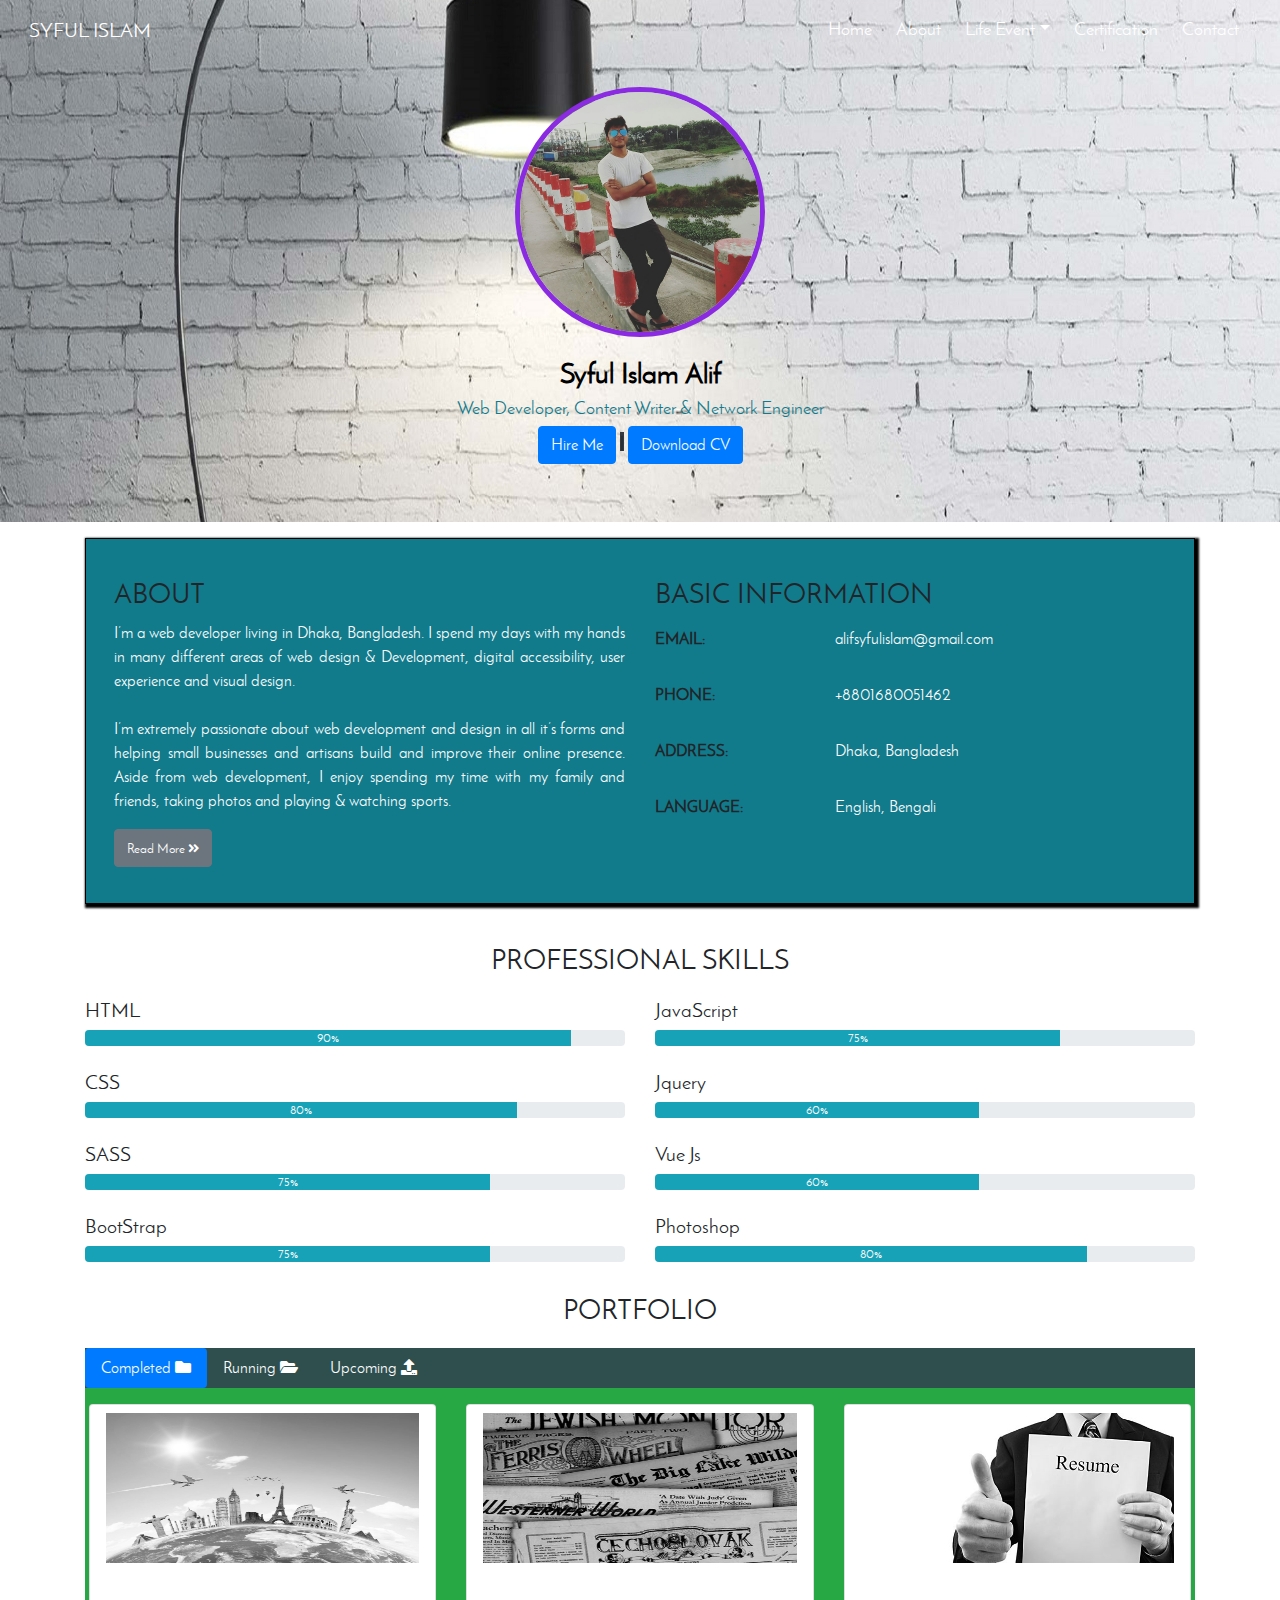
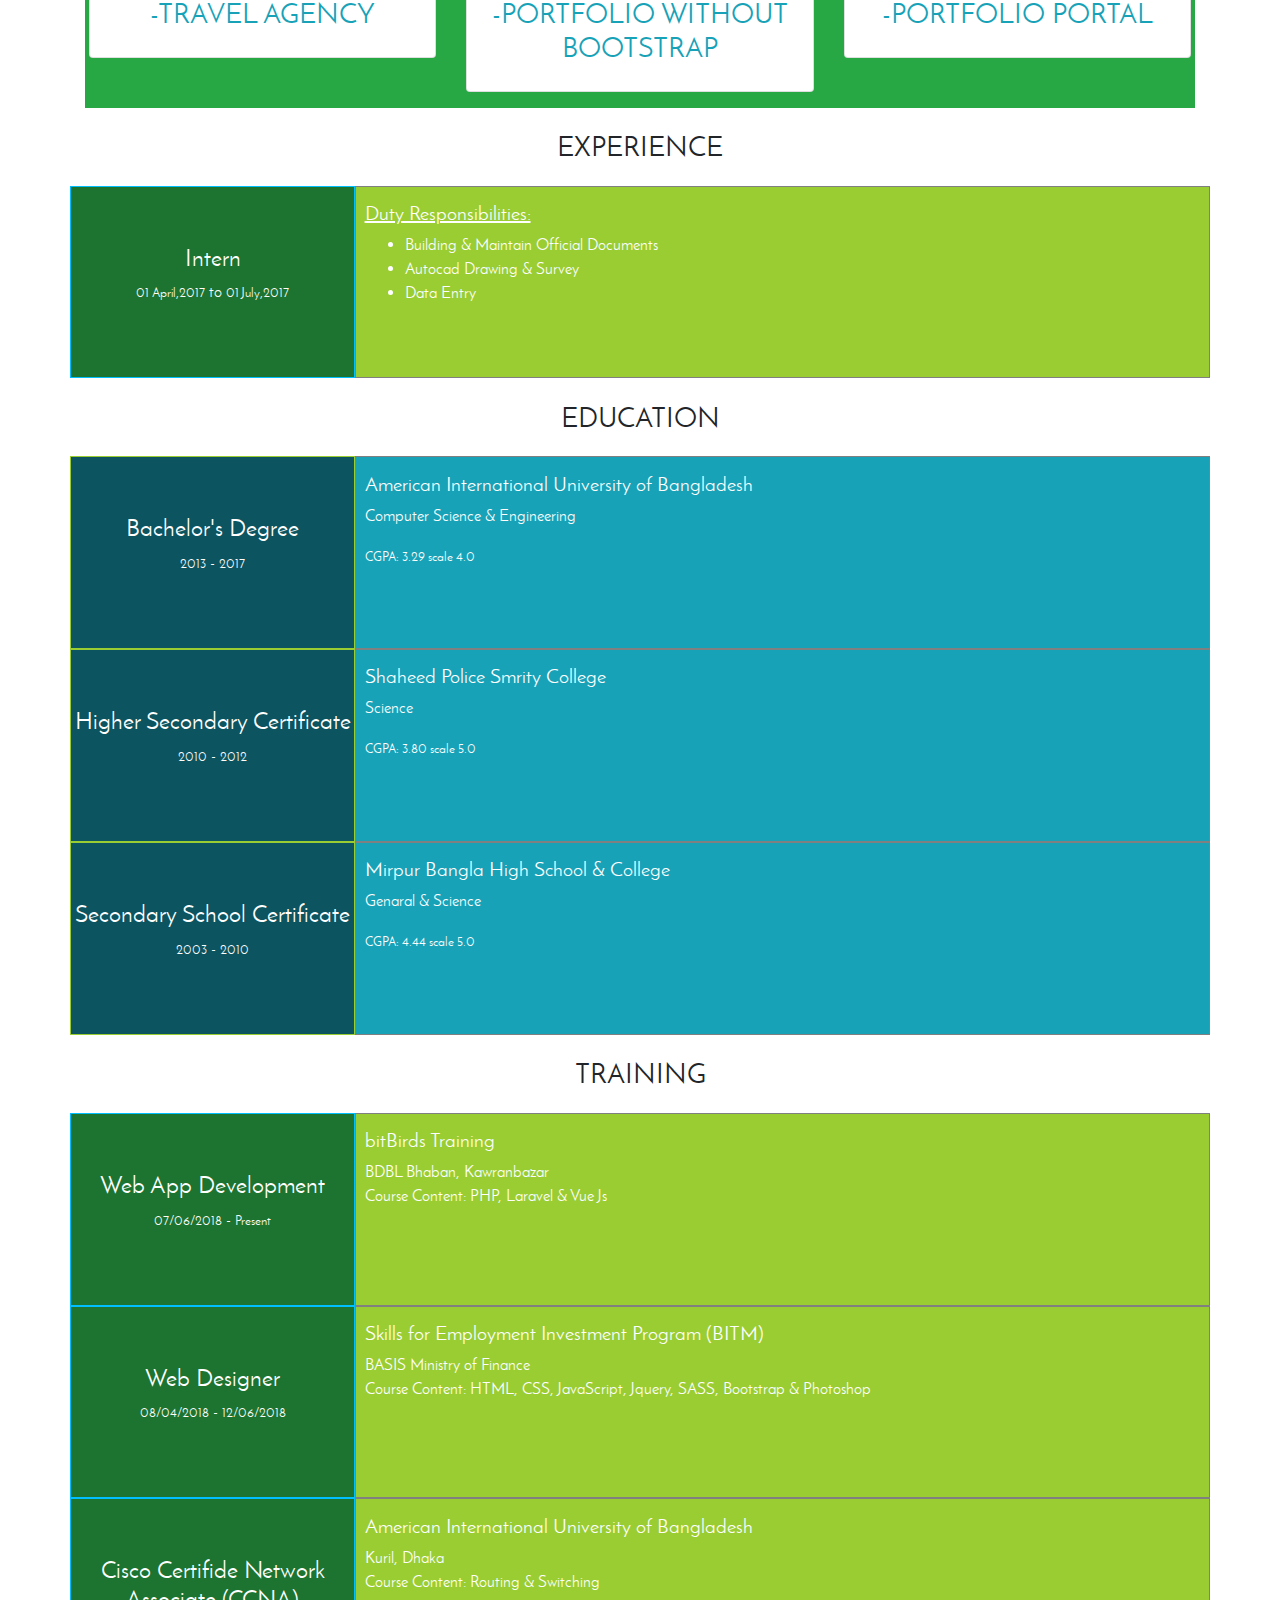
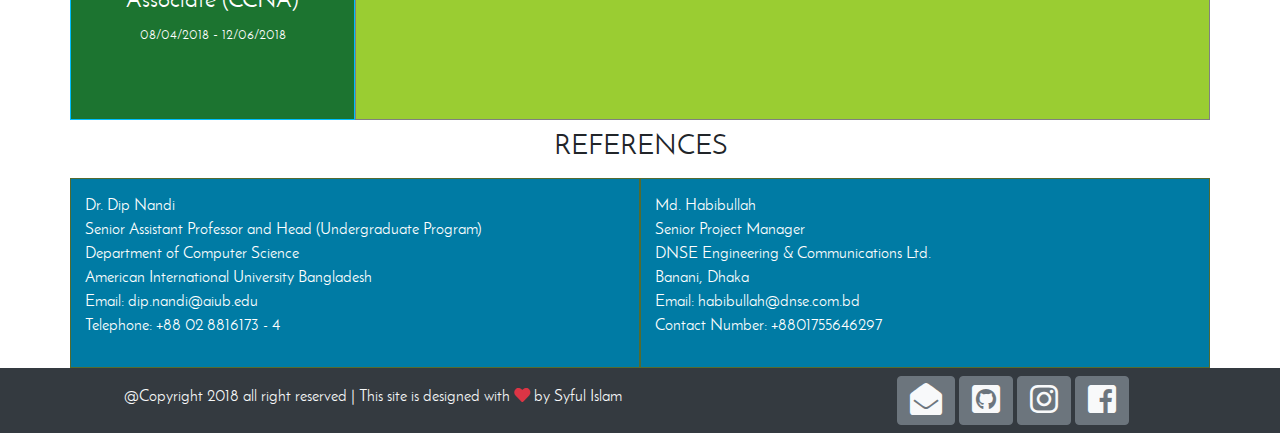
==== commit 98aff1b1: "latest" ====
--- a/index.html
+++ b/index.html
@@ -64,7 +64,7 @@
                         <span class="bg-dark">|</span>
                         <!--<a class="btn btn-primary" href="https://drive.google.com/open?id=1hDFPuUJuliQhBPr-UW9-CVG6pV_1hZen">Download CV</a>-->
                         <a href="doc/Syful-Islam-Alif-Resume.pdf" download>
-                            <a class="btn btn-primary text-light">Download Cv</a>
+                            <button src="/images/myw3schoolsimage.jpg" class="btn btn-primary">Download CV</button>
                         </a>
                     </div>
                 </div>
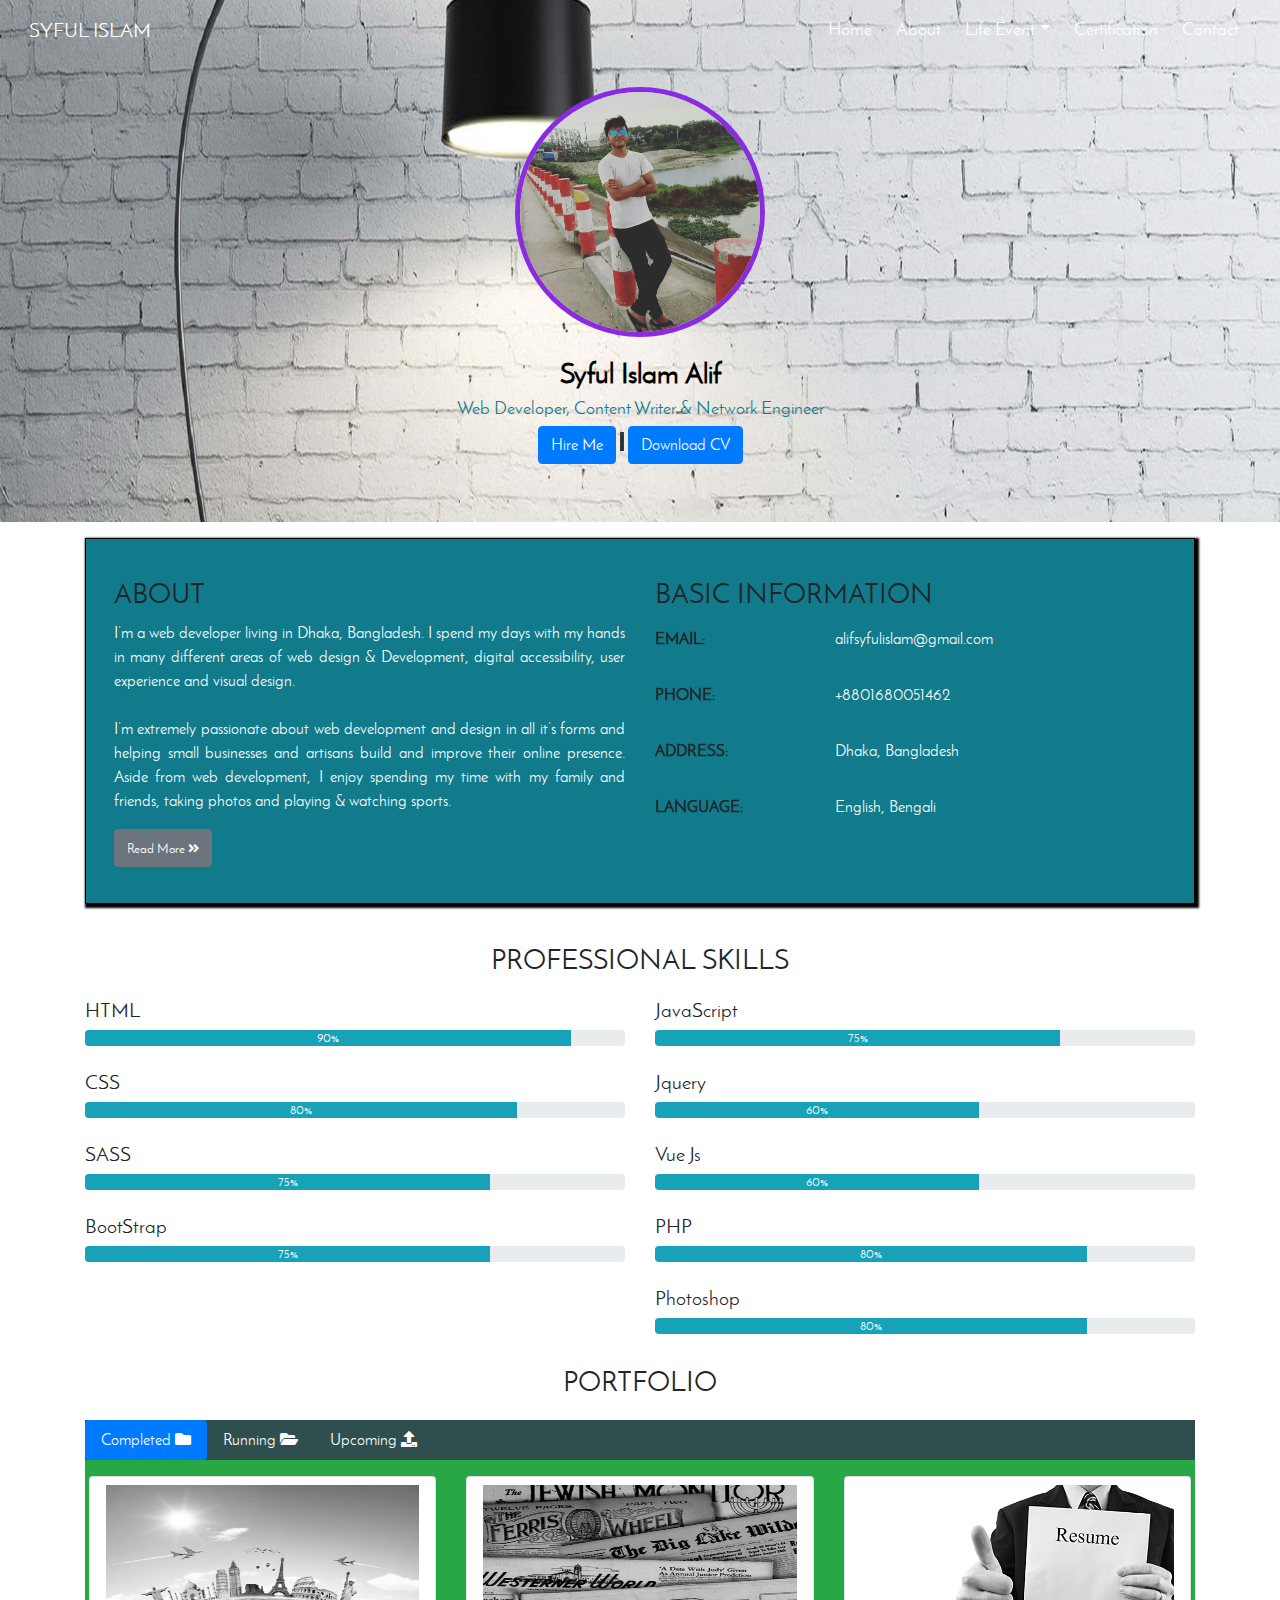
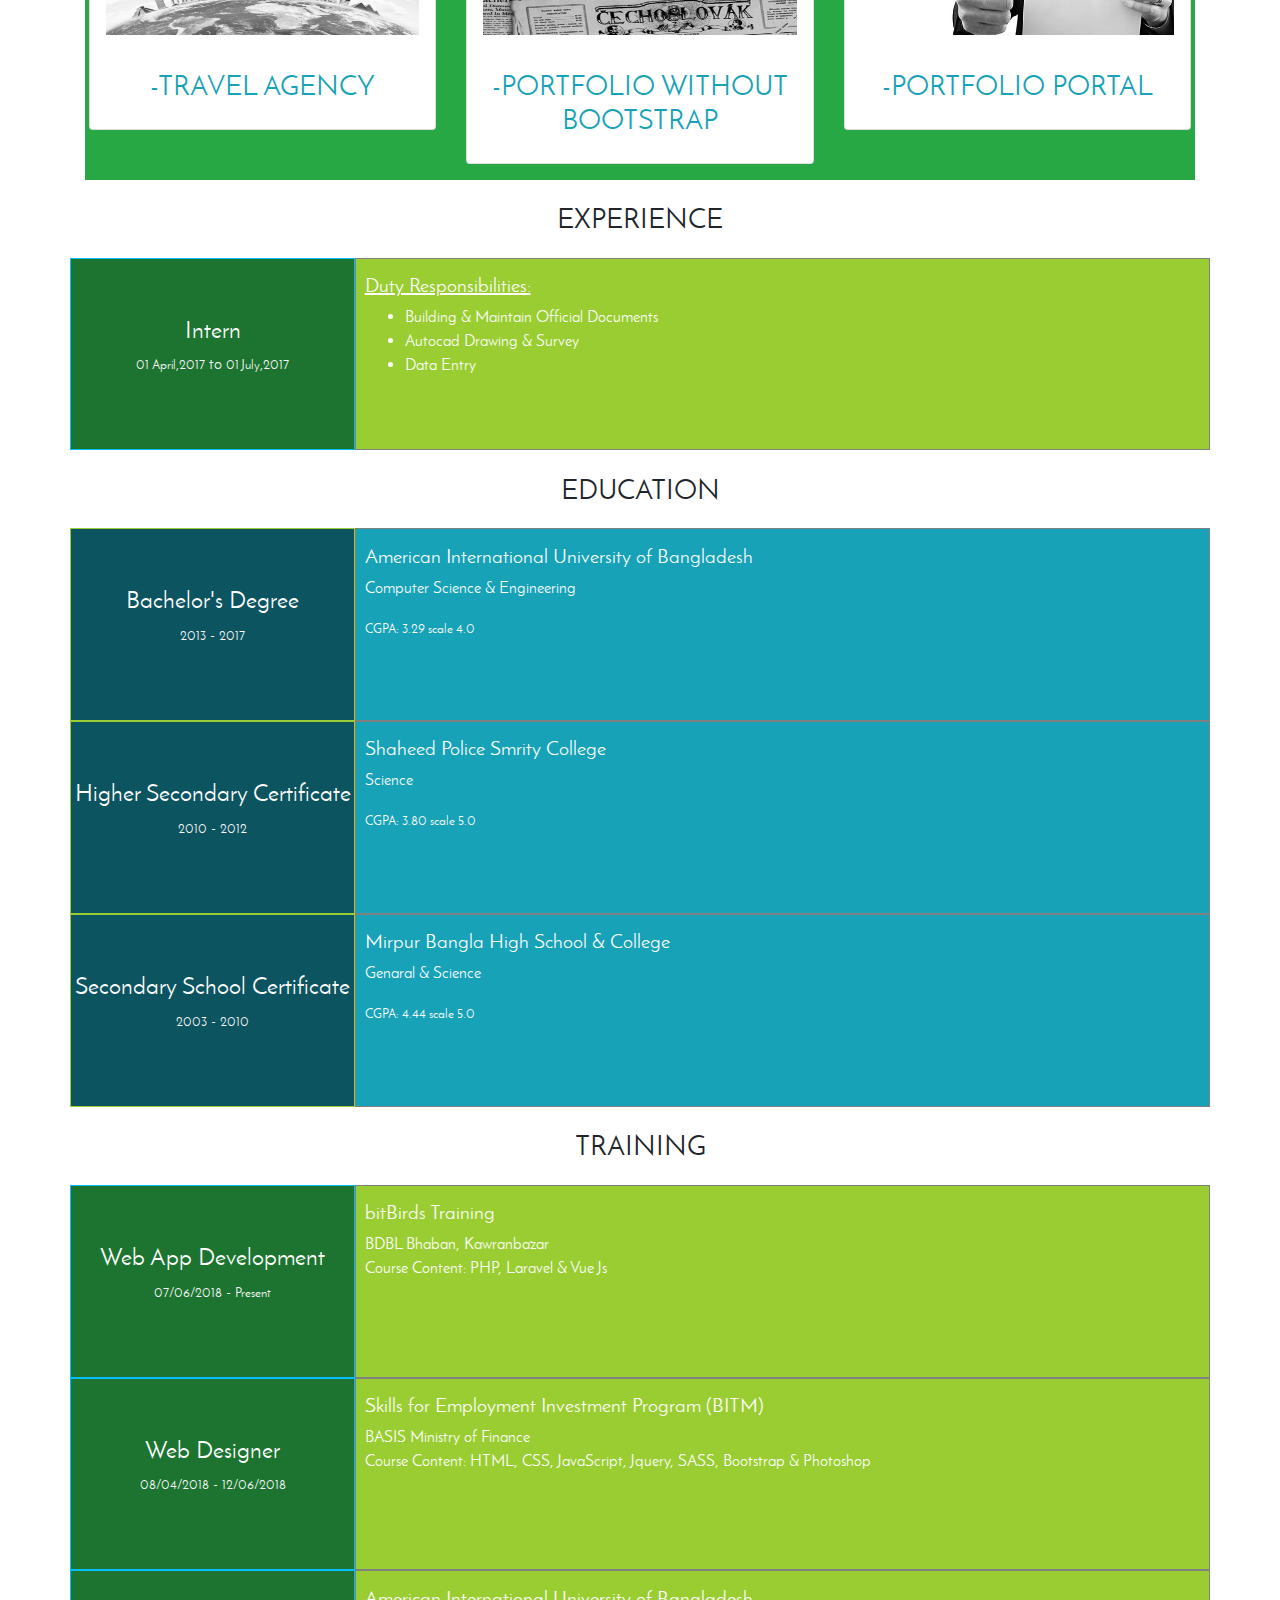
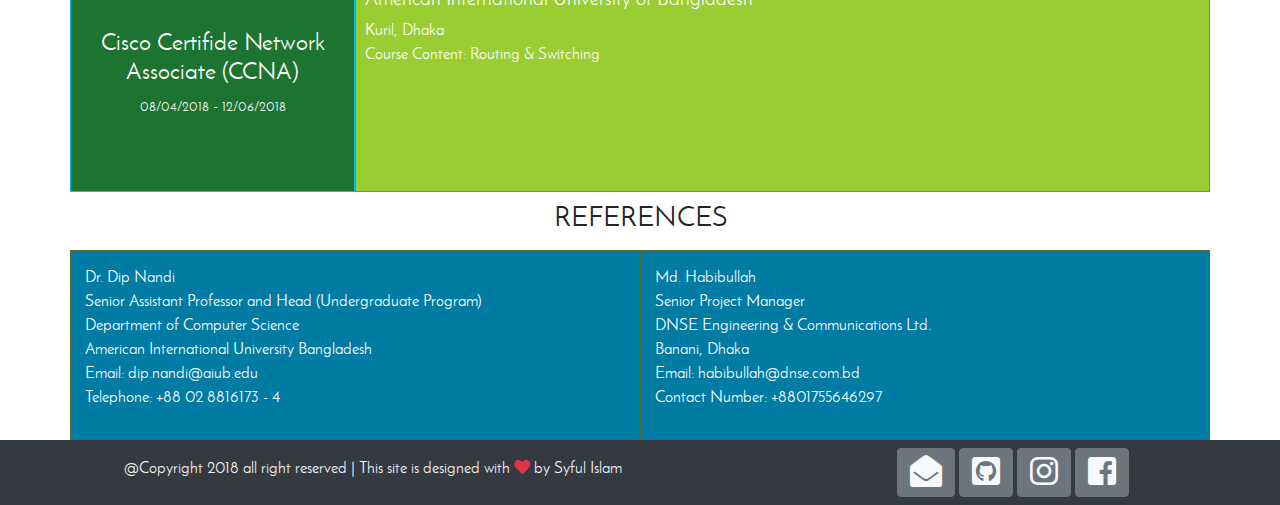
==== commit b0f55903: "Update index.html" ====
--- a/index.html
+++ b/index.html
@@ -162,6 +162,11 @@
                             <div class="progress-bar bg-info" style="width:60%">60%</div>
                         </div>
                         <br>
+                        <h5>PHP</h5>
+                        <div class="progress">
+                            <div class="progress-bar bg-info" style="width:80%">80%</div>
+                        </div>
+                        <br>
                         <h5>Photoshop</h5>
                         <div class="progress">
                             <div class="progress-bar bg-info" style="width:80%">80%</div>
@@ -453,4 +458,4 @@
 <script src="OwlCarousel2-2.3.4/dist/owl.carousel.js"></script>
 <script src="js/script.js"></script>
 </body>
-</html>+</html>
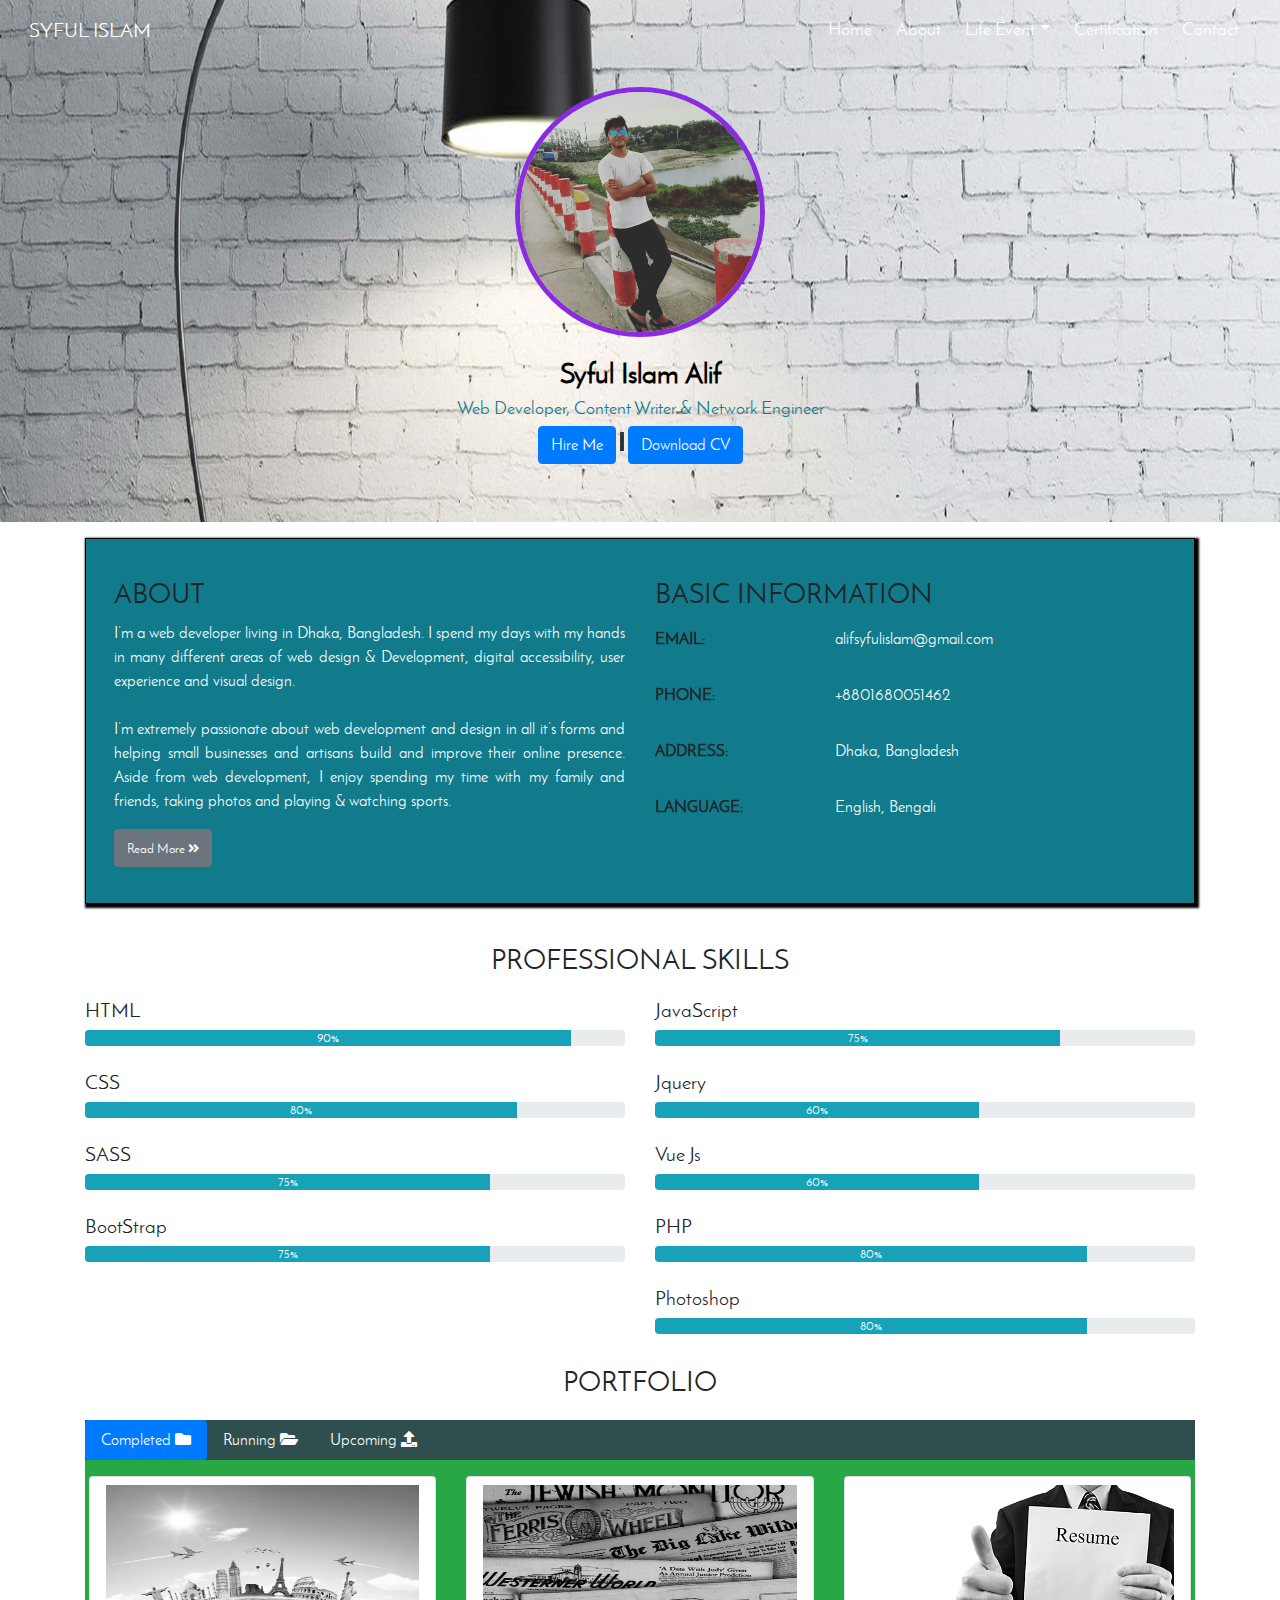
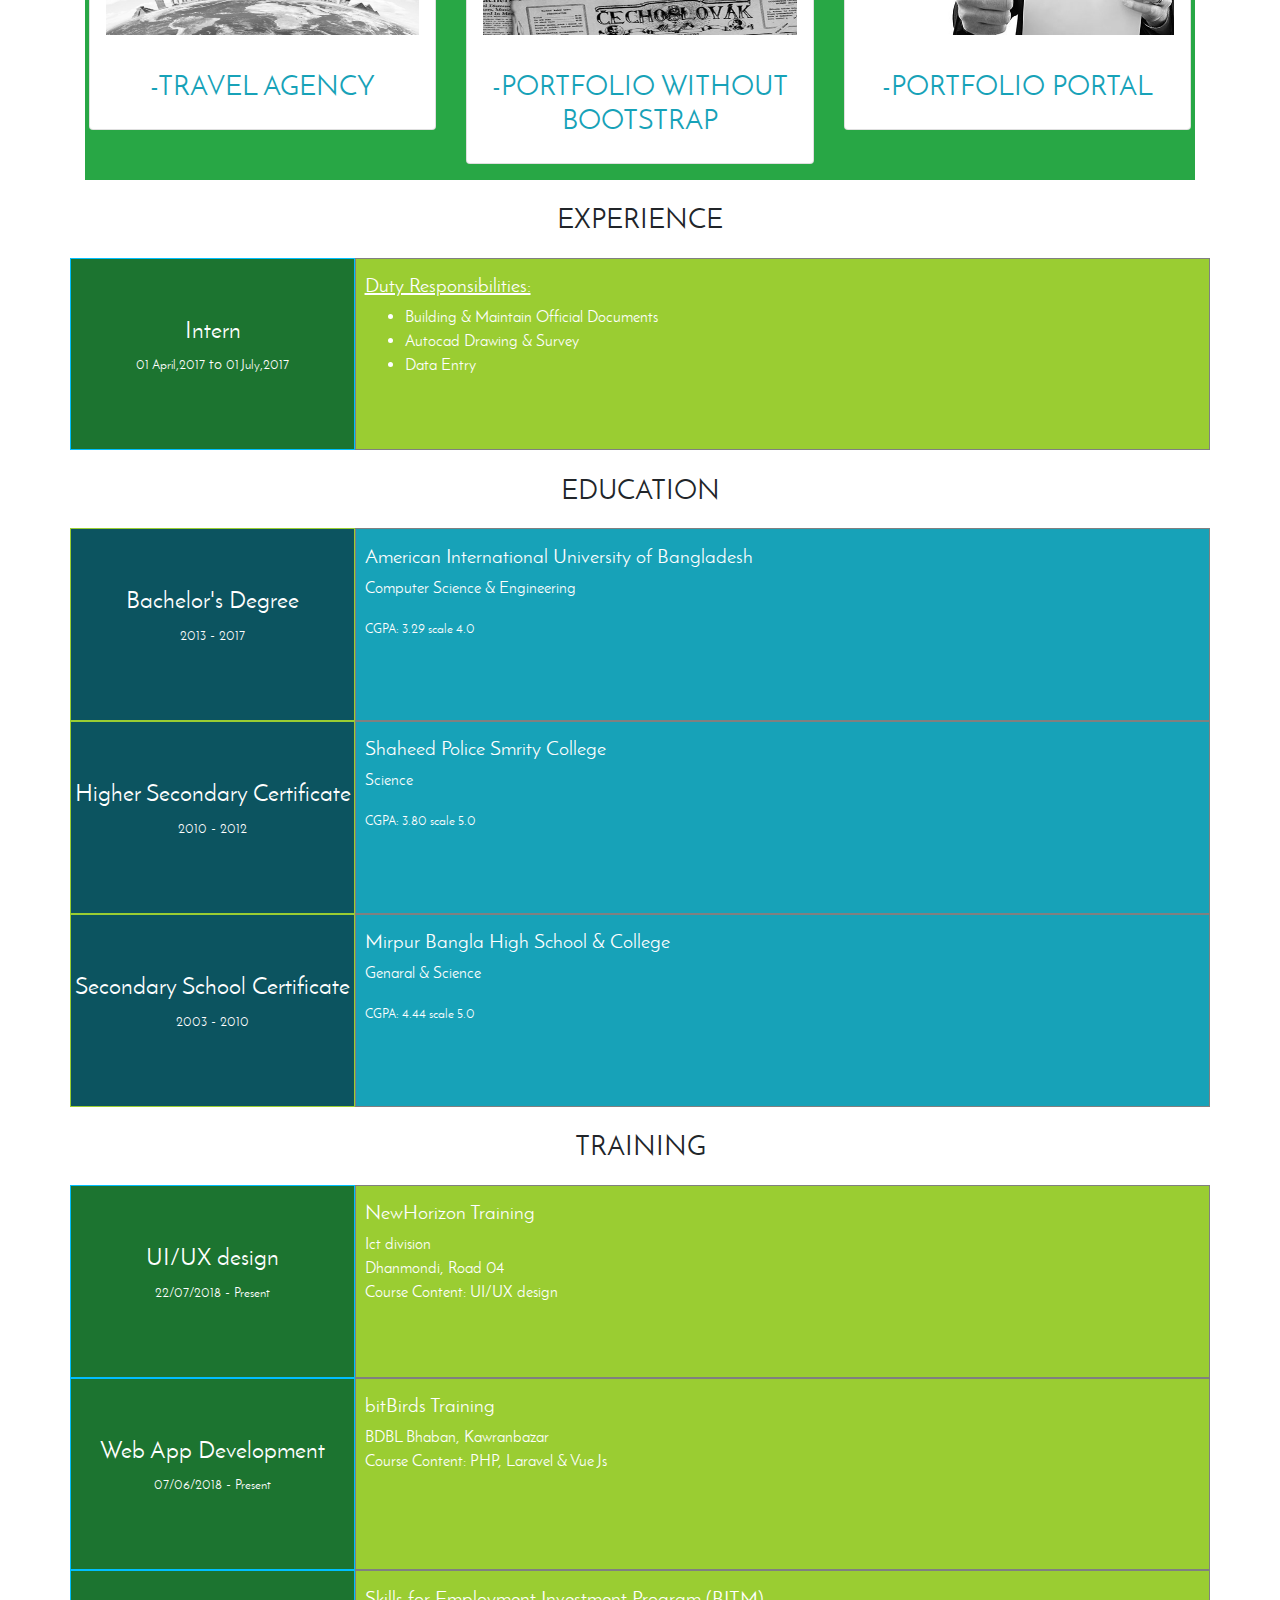
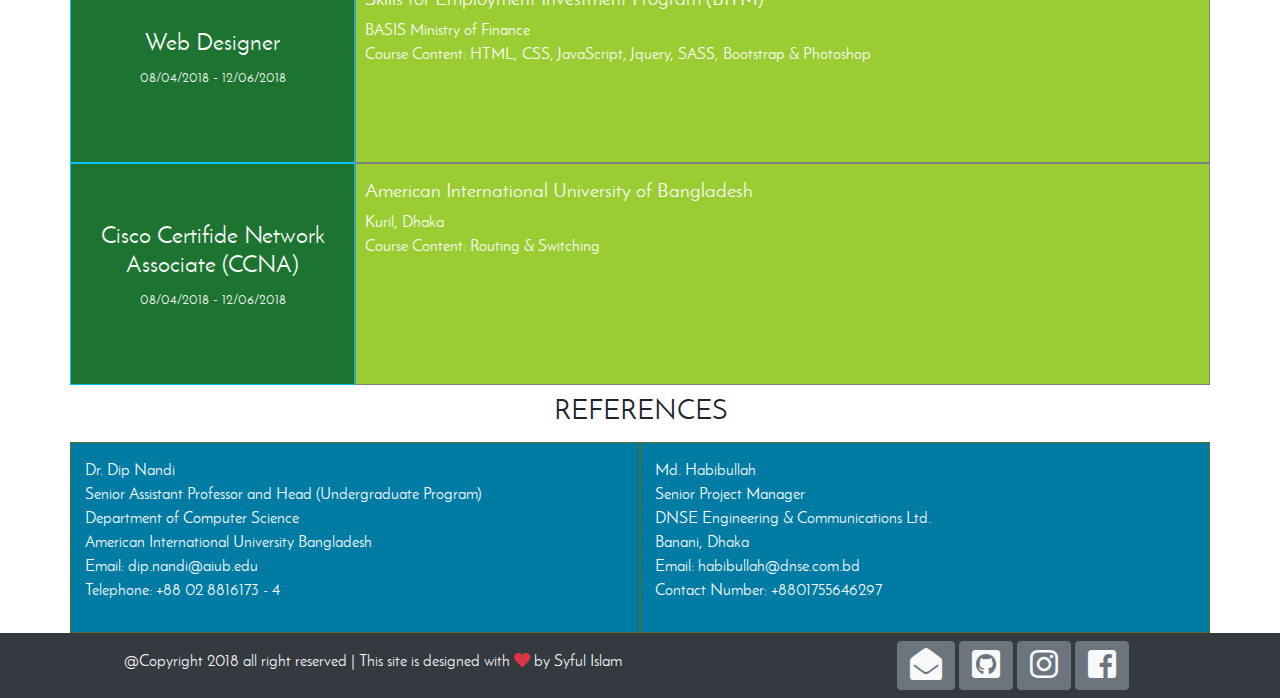
==== commit f32f500a: "added" ====
--- a/index.html
+++ b/index.html
@@ -354,6 +354,19 @@
                         <h3>Training</h3>
                     </div>
                 </div>
+                
+                <div class="row">
+                    <div class="col-xl-3 col-lg-3 col-md-4 col-sm-4 col-12 training-hedaline">
+                        <h4>UI/UX design</h4>
+                        <p><small>22/07/2018</small> - <small>Present</small></p>
+                    </div>
+                    <div class="col-xl-9 col-lg-9 col-md-8 col-sm-8 col-12 training-details">
+                        <h5>NewHorizon Training</h5>
+                        <p class="m-0">Ict division</p>
+                        <p class="m-0">Dhanmondi, Road 04</p>
+                        <p>Course Content: UI/UX design</p>
+                    </div>
+                </div>
 
                 <div class="row">
                     <div class="col-xl-3 col-lg-3 col-md-4 col-sm-4 col-12 training-hedaline">
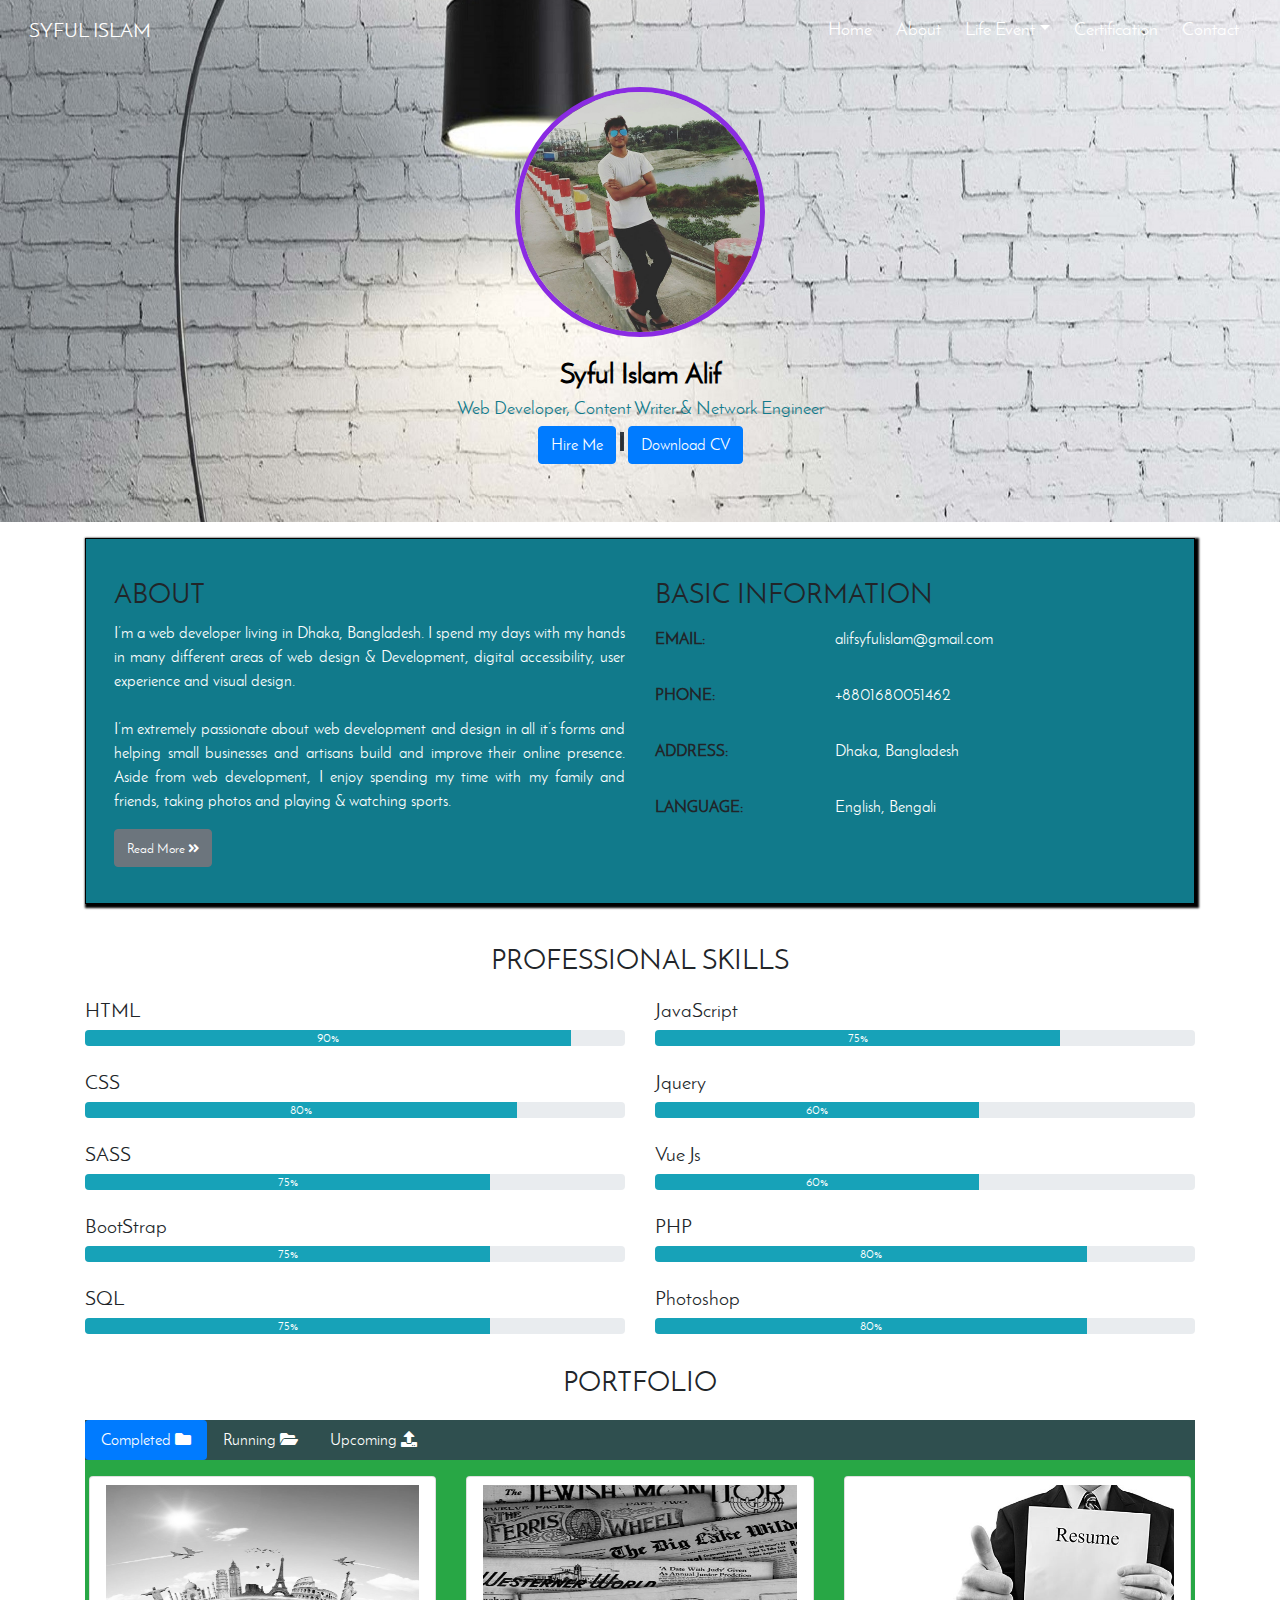
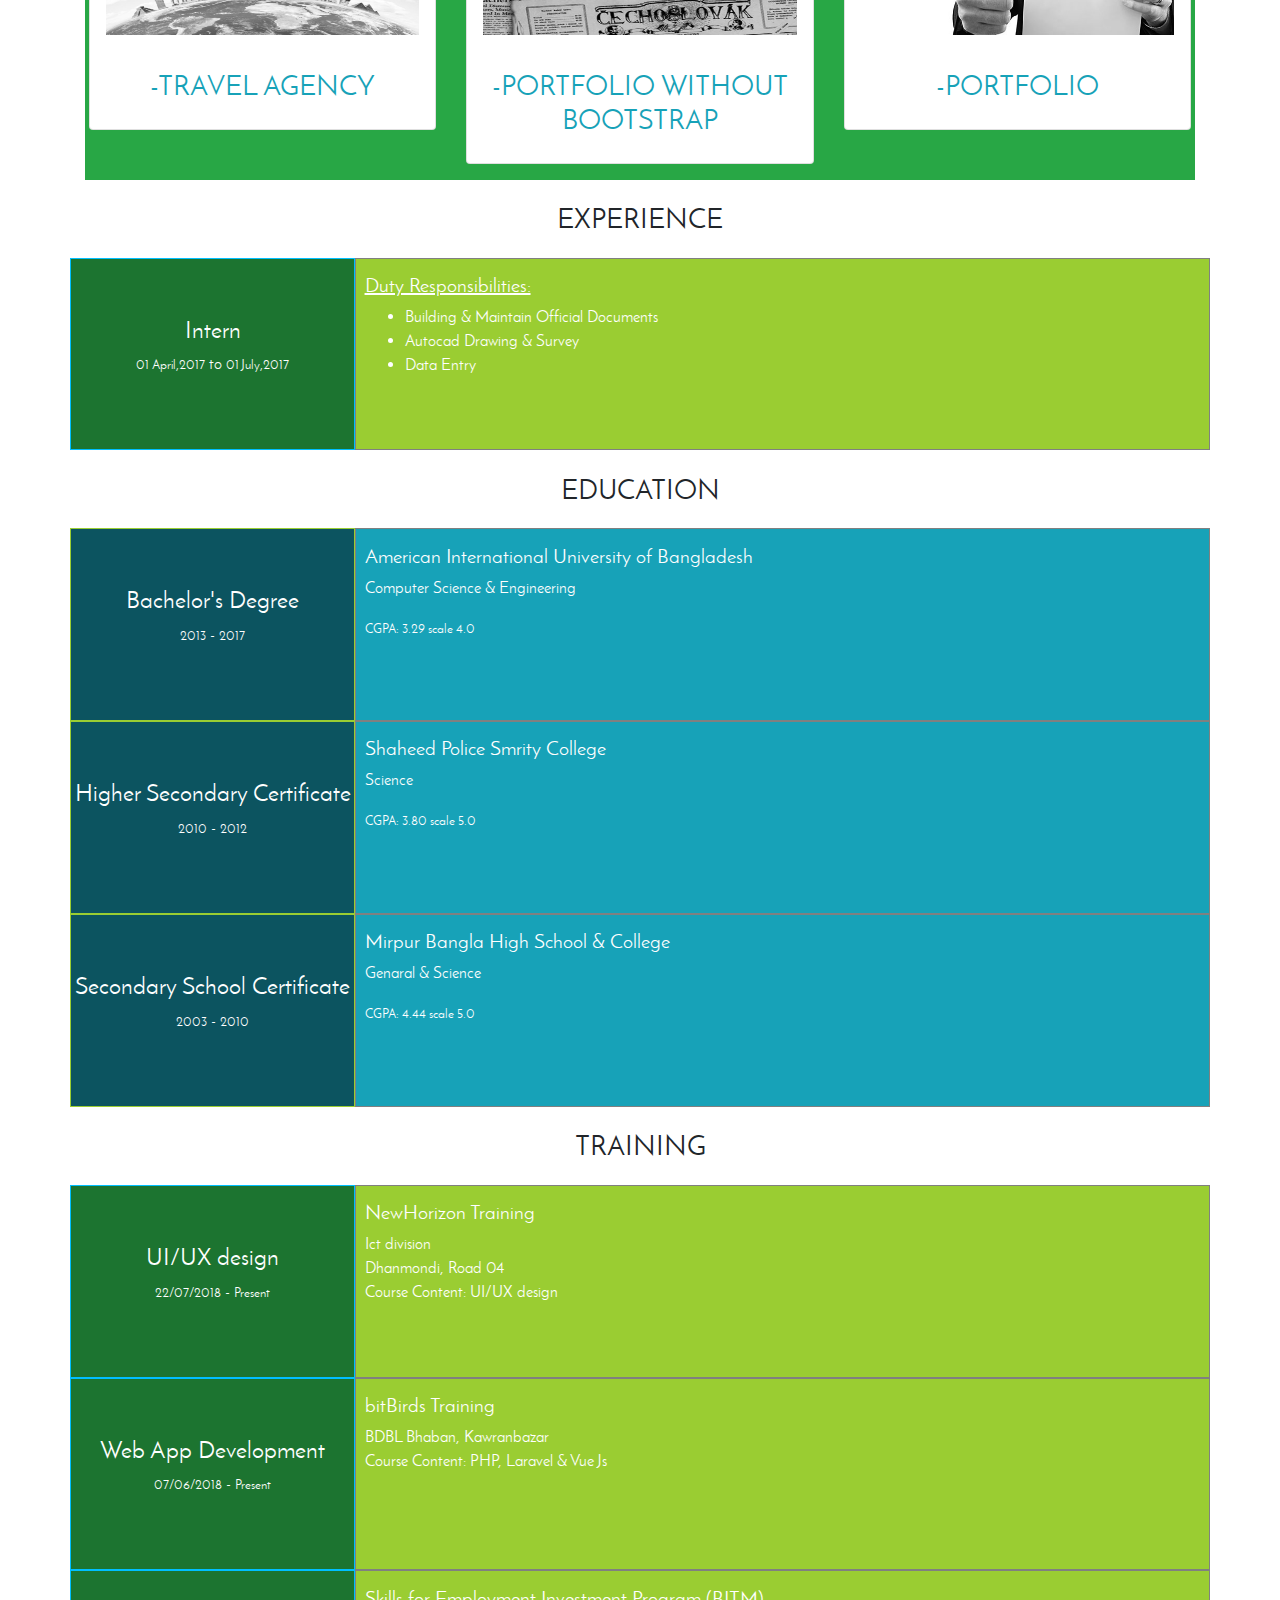
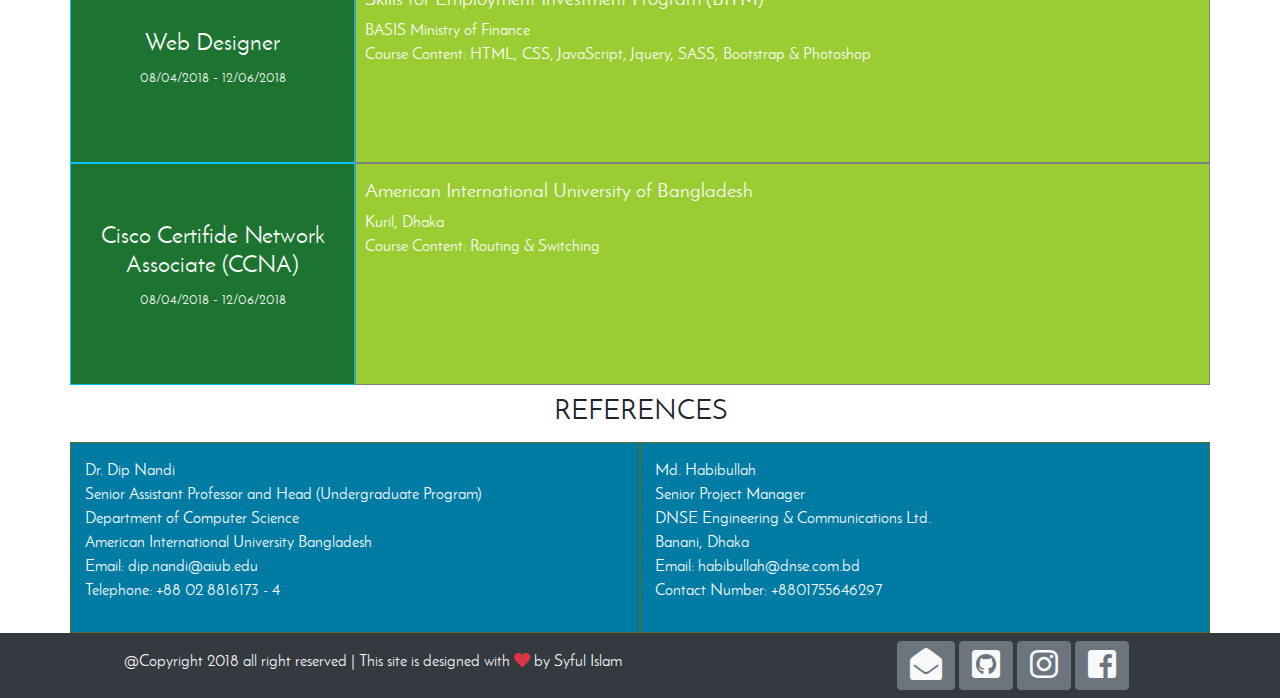
==== commit 9f71b895: "updated" ====
--- a/index.html
+++ b/index.html
@@ -144,6 +144,11 @@
                         <div class="progress">
                             <div class="progress-bar bg-info" style="width:75%">75%</div>
                         </div>
+                        <br>
+                        <h5>SQL</h5>
+                        <div class="progress">
+                            <div class="progress-bar bg-info" style="width:75%">75%</div>
+                        </div>
                     </div>
 
                     <div class="col-md-6 col-sm-6 col-12 pb-2">
@@ -218,9 +223,9 @@
 
                                         <div class="col-xl-4 col-lg-4 col-md-6 col-sm-6 col-12 mt-3 mb-3">
                                             <div class="card text-center">
-                                                <a href="https://alifsyfulislam.github.io/AlifPortfolio/index.html" class="nav-link"><img src="images/resume.jpg" class="pill-img"></a>
-                                                <div class="card-body">
-                                                    <h3 class="text-info"> -Portfolio Portal</h3>
+                                                <a href="https://alifsyfulislam.github.io/alif" class="nav-link"><img src="images/resume.jpg" class="pill-img"></a>
+                                                <div class="card-body">
+                                                    <h3 class="text-info"> -Portfolio</h3>
                                                 </div>
                                             </div>
                                         </div>
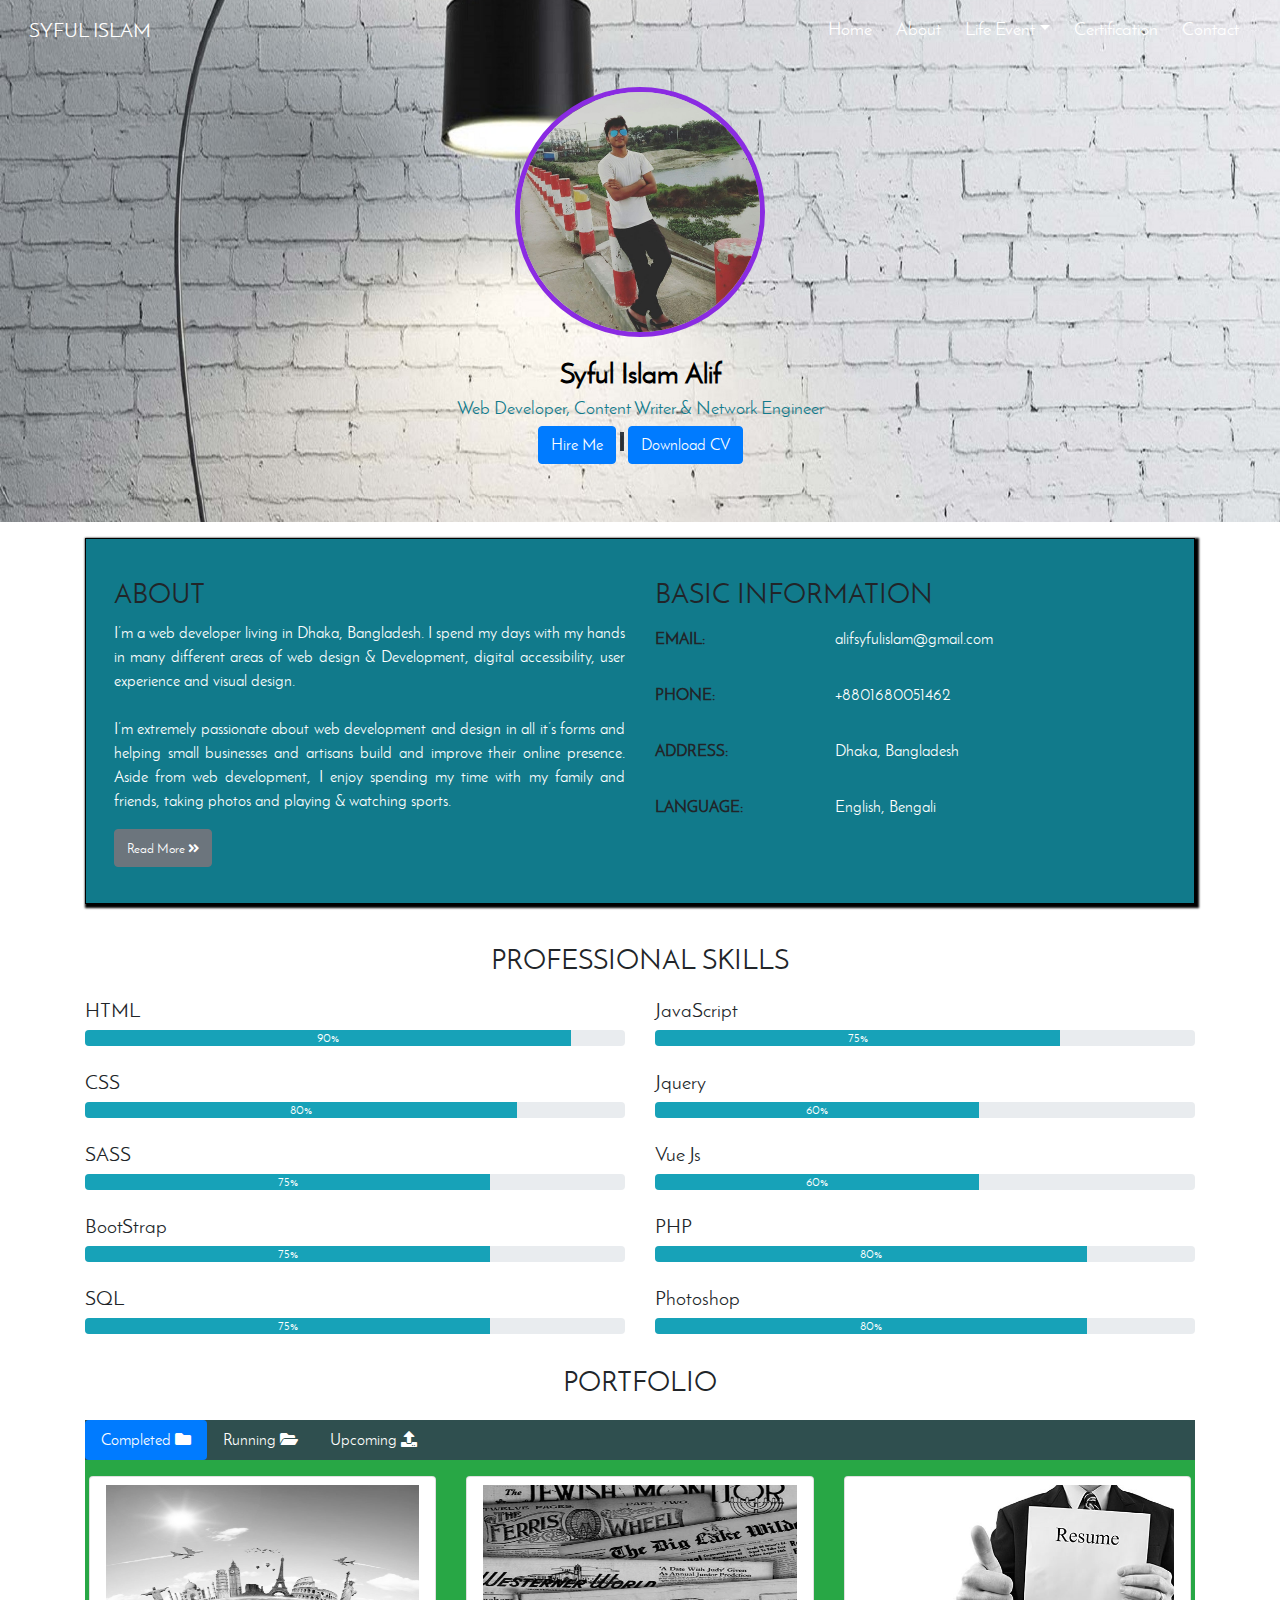
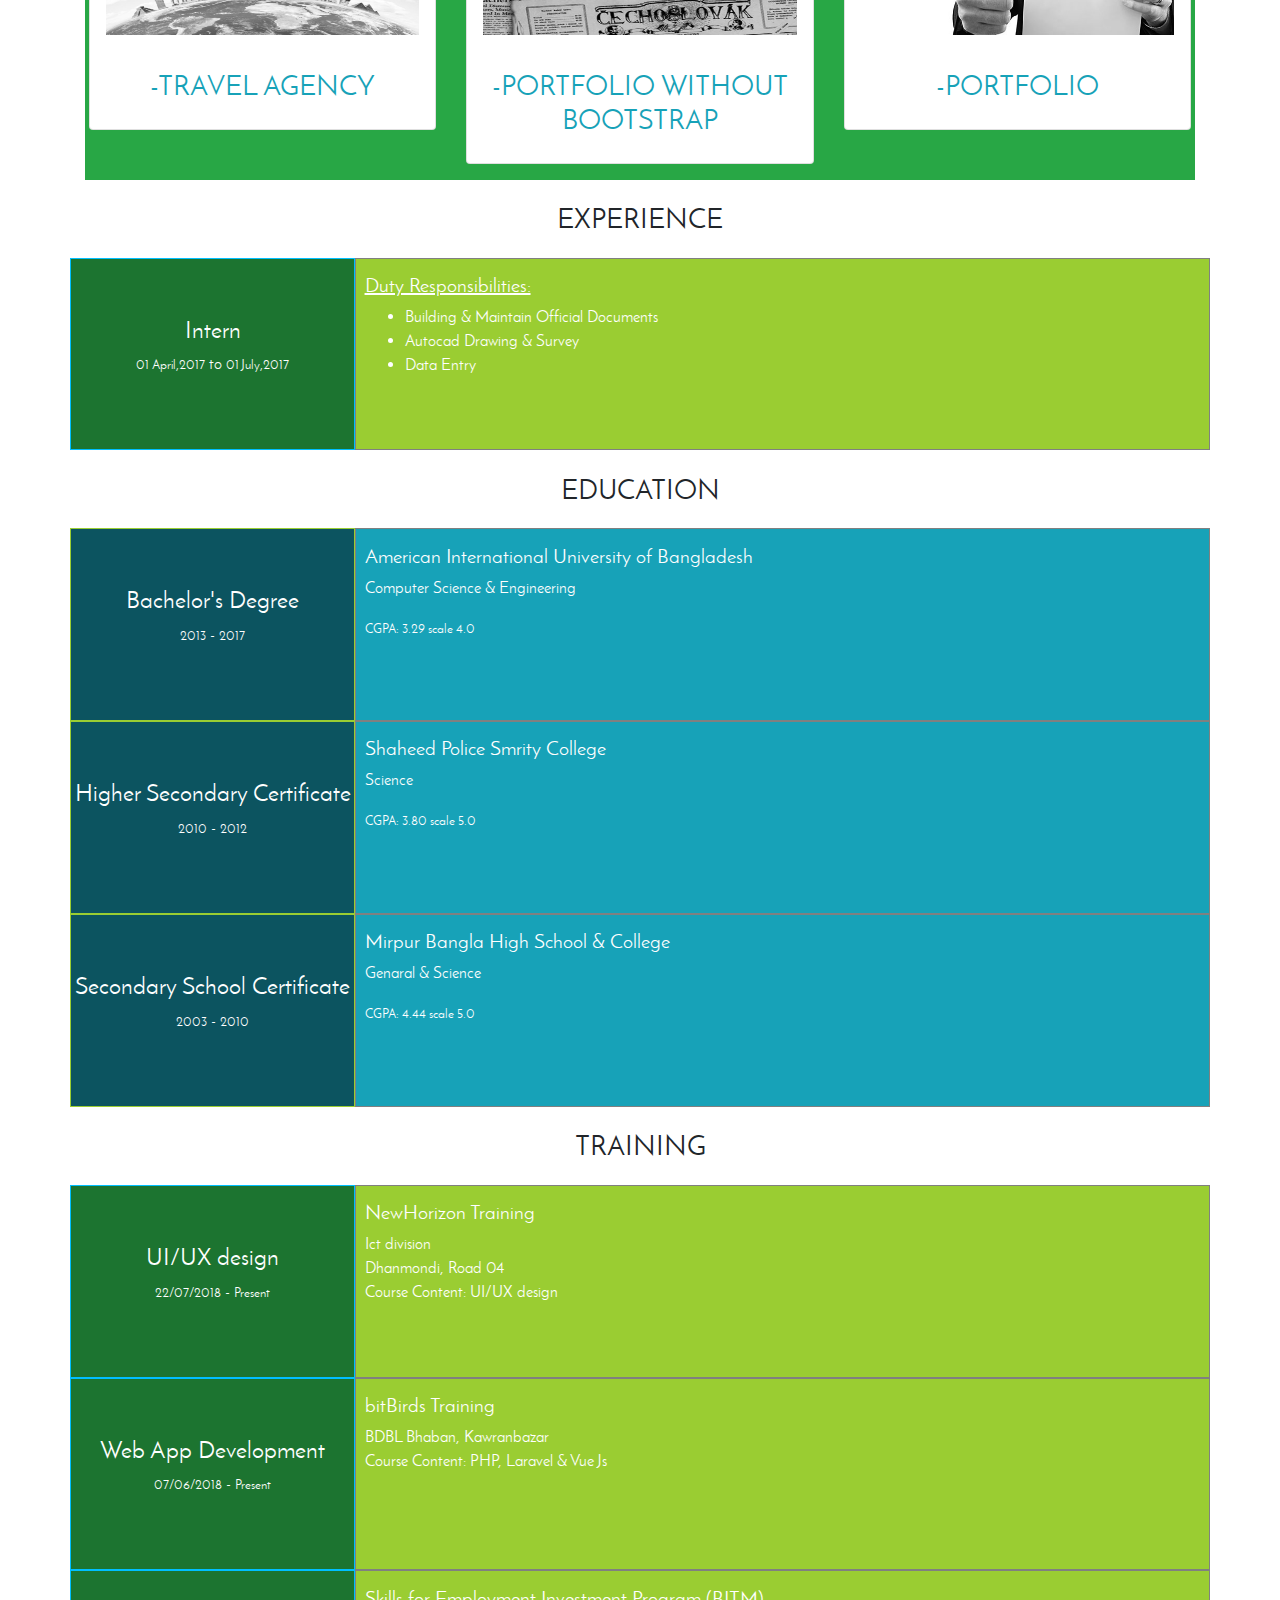
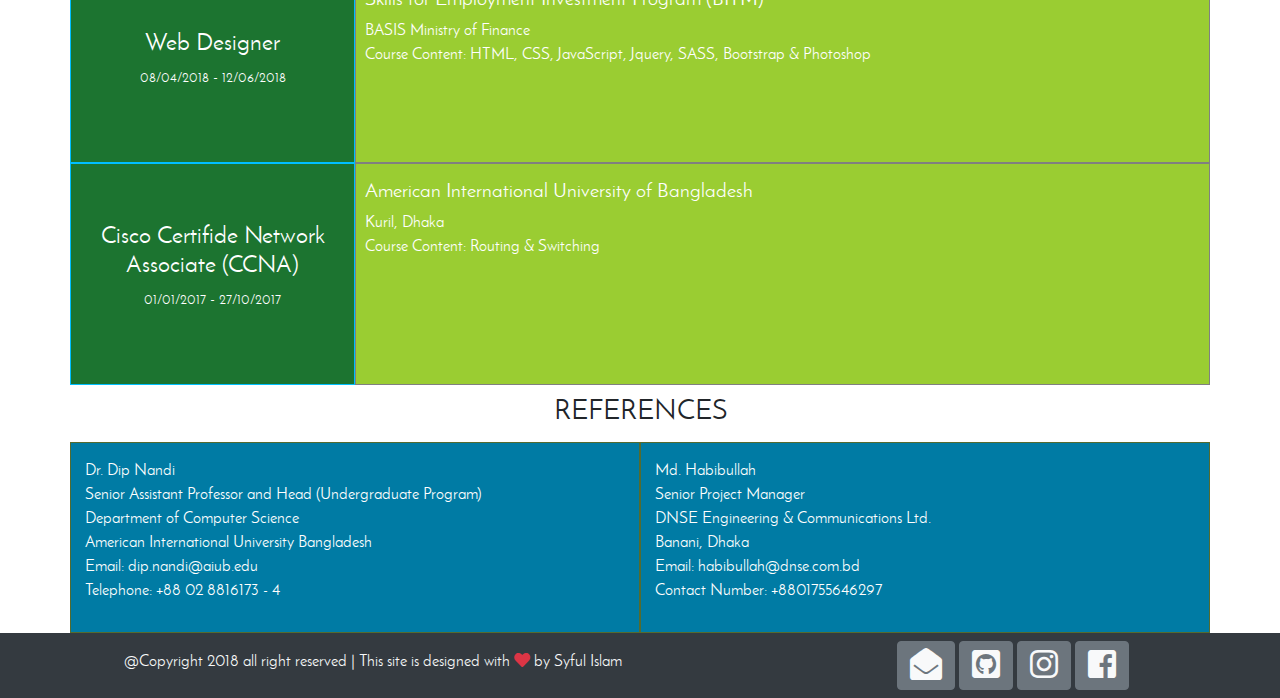
==== commit 7820ca1f: "latest" ====
--- a/index.html
+++ b/index.html
@@ -400,7 +400,7 @@
                 <div class="row">
                     <div class="col-xl-3 col-lg-3 col-md-4 col-sm-4 col-12 training-hedaline">
                         <h4>Cisco Certifide Network Associate (CCNA)</h4>
-                        <p><small>08/04/2018</small> - <small>12/06/2018</small></p>
+                        <p><small>01/01/2017</small> - <small>27/10/2017</small></p>
                     </div>
                     <div class="col-xl-9 col-lg-9 col-md-8 col-sm-8 col-12 training-details">
                         <h5>American International University of Bangladesh</h5>
